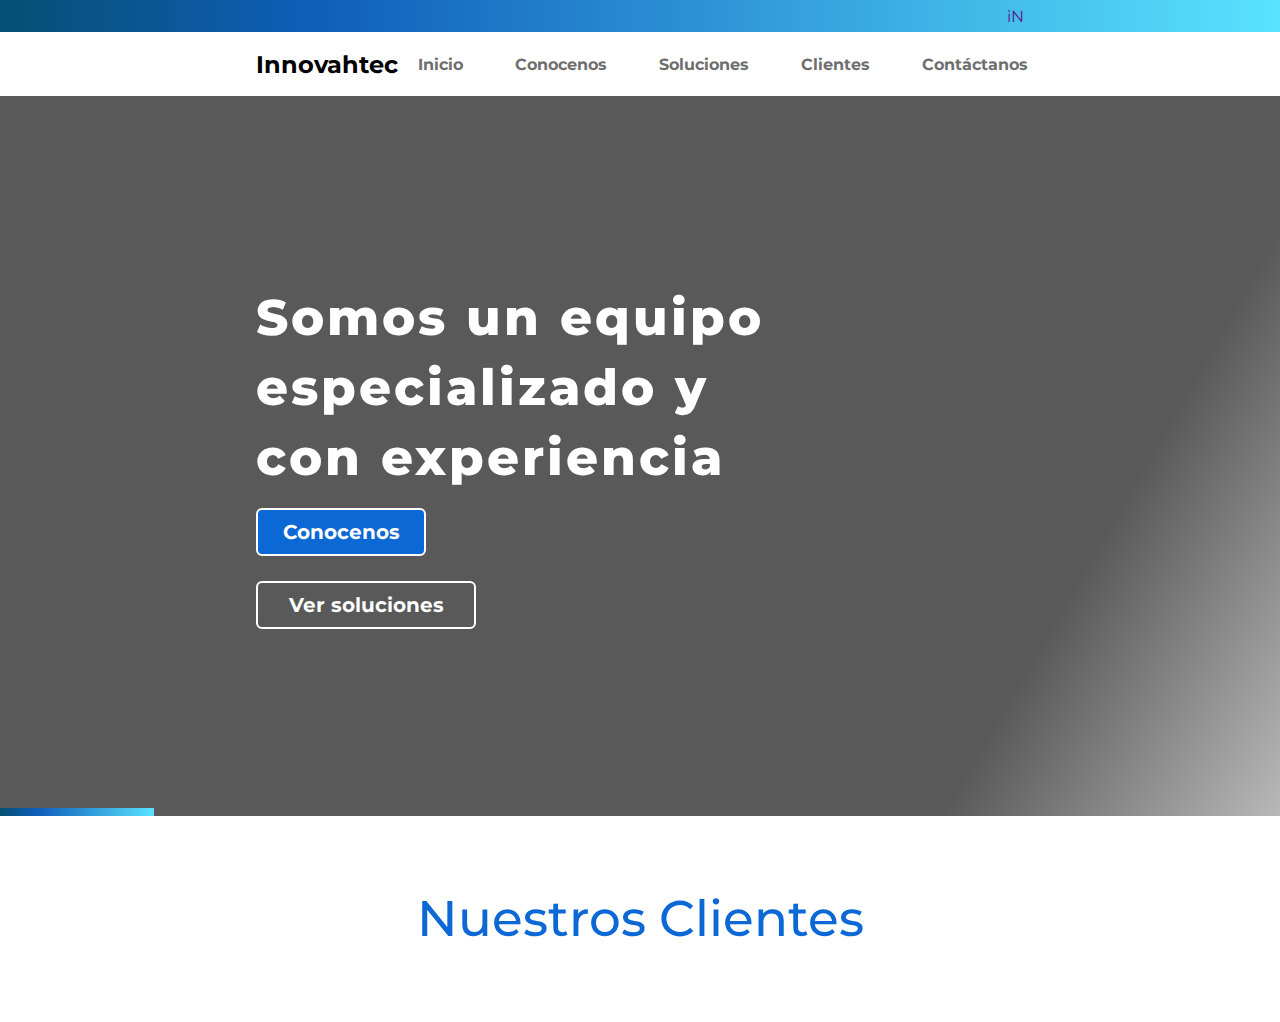
==== index.html @ 02ac738b "primer commit" ====
<!doctype html>
<html lang="es">
<head>
    <meta charset="UTF-8">
    <meta name="viewport"
          content="width=device-width, user-scalable=no, initial-scale=1.0, maximum-scale=1.0, minimum-scale=1.0">
    <meta http-equiv="X-UA-Compatible" content="ie=edge">
    <link rel="stylesheet" href="css/style.css">
    <link rel="stylesheet" href="https://maxst.icons8.com/vue-static/landings/line-awesome/line-awesome/1.3.0/css/line-awesome.min.css">
    <script src="https://ajax.googleapis.com/ajax/libs/jquery/3.7.1/jquery.min.js"></script>
    <script src="js/script.js"></script>

    <title>Innovahtec Solutions</title>
</head>
<body>
    <div class="info-top flex-center">
        <div class="container flex-center" style="justify-content: flex-end; !important;">
            <a href="">iN</a>
        </div>
    </div>
    <header class="header flex-center">
        <div class="container flex-center" style="justify-content: space-between; !important;">
            <div>
                <h2>Innovahtec</h2>
            </div>
            <div>
                <ul>
                    <li><a href="">Inicio</a></li>
                    <li><a href="">Conocenos</a></li>
                    <li><a href="">Soluciones</a></li>
                    <li><a href="">Clientes</a></li>
                    <li><a href="">Contáctanos</a></li>
                </ul>
            </div>
        </div>
    </header>
    <main>
        <div class="slider-container">
            <div class="slider-wrapper">
                <div class="slide" style="background-image: linear-gradient(300deg, rgba(0, 0, 0, 0.28) 0%, rgba(0, 0, 0, 0.65) 20%), url('img/xd.jpg');">
                    <div class="container xd" style="display: flex; justify-content: center; flex-direction: column; height: 100%;">
                        <i class="las la-8x la-users" style="color: white"></i>
                        <h3 style="font-size: 50px; line-height: 70px; font-weight: 800; color: white; letter-spacing: 3px">Somos un equipo</h3>
                        <h3 style="font-size: 50px; line-height: 70px; font-weight: 800; color: white; letter-spacing: 3px">especializado y</h3>
                        <h3 style="font-size: 50px; line-height: 70px; font-weight: 800; color: white; letter-spacing: 3px">con experiencia</h3>
                        <a style="margin: 15px 0 25px 0; width: 170px; color: white; padding: 10px 0; font-size: 20px; font-weight: 700; text-align: center; background: #0c68d5; border: 2px solid white; border-radius: 6px" href="">Conocenos</a>
                        <a style="width: 220px; color: white; padding: 10px 0; font-size: 20px; font-weight: 700; text-align: center; border: 2px solid white; border-radius: 6px" href="">Ver soluciones</a>
                    </div>
                </div>
                <div class="slide" style="background-image: linear-gradient(300deg, rgba(0, 0, 0, 0.28) 0%, rgba(0, 0, 0, 0.65) 20%), url('img/xd2.jpg');">
                    <div class="container xd" style="display: flex; justify-content: center; flex-direction: column; height: 100%;">
                        <i class="las la-6x la-tools" style="color: white"></i>
                        <h3 style="font-size: 50px; line-height: 70px; font-weight: 800; color: white; letter-spacing: 3px">Soluciones que</h3>
                        <h3 style="font-size: 50px; line-height: 70px; font-weight: 800; color: white; letter-spacing: 3px">generan valor</h3>
                        <h3 style="font-size: 50px; line-height: 70px; font-weight: 800; color: white; letter-spacing: 3px">agregado</h3>
                        <a style="margin: 15px 0 25px 0; width: 170px; color: white; padding: 10px 0; font-size: 20px; font-weight: 700; text-align: center; background: #0c68d5; border: 2px solid white; border-radius: 6px" href="">Conocenos</a>
                        <a style="width: 220px; color: white; padding: 10px 0; font-size: 20px; font-weight: 700; text-align: center; border: 2px solid white; border-radius: 6px" href="">Ver soluciones</a>
                    </div>
                </div>
                <div class="slide" style="background-image: linear-gradient(300deg, rgba(0, 0, 0, 0.28) 0%, rgba(0, 0, 0, 0.65) 20%), url('img/xd3.jpg');">
                    <div class="container xd" style="display: flex; justify-content: center; flex-direction: column; height: 100%;">
                        <i class="las la-6x la-microchip" style="color: white"></i>
                        <h3 style="font-size: 50px; line-height: 70px; font-weight: 800; color: white; letter-spacing: 3px">Cultivamos</h3>
                        <h3 style="font-size: 50px; line-height: 70px; font-weight: 800; color: white; letter-spacing: 3px">tecnologia</h3>
                        <a style="margin: 15px 0 25px 0; width: 170px; color: white; padding: 10px 0; font-size: 20px; font-weight: 700; text-align: center; background: #0c68d5; border: 2px solid white; border-radius: 6px" href="">Conocenos</a>
                        <a style="width: 220px; color: white; padding: 10px 0; font-size: 20px; font-weight: 700; text-align: center; border: 2px solid white; border-radius: 6px" href="">Ver soluciones</a>
                    </div>
                </div>
            </div>
            <div class="progress-bar"></div>
            <i class="las la-2x la-angle-double-left prev button" style="color: grey"></i>
            <i class="las la-2x la-angle-double-right next button" style="color: grey"></i>
        </div>
        <div class="clientes-container flex-center">
            <div class="container flex-center">
                <h2 style="padding: 30px 0; font-size: 50px; line-height: 50px; text-transform: none; color: #0c68d5; font-weight: 500">Nuestros Clientes</h2>
            </div>
        </div>
    </main>
</body>
</html>
---- css/style.css ----
@import url('https://fonts.googleapis.com/css2?family=Montserrat:ital,wght@0,100;0,200;0,300;0,400;0,500;0,600;0,700;0,800;0,900;1,100;1,200;1,300;1,400;1,500;1,600;1,700;1,800;1,900&display=swap');

* {
    margin: 0;
    padding: 0;
    box-sizing: border-box;
    font-family: "montserrat", sans-serif;
    text-decoration: none;
}

html {
    scroll-behavior: smooth;
}

.flex-center {
    display: flex;
    justify-content: center;
    align-items: center;
}

.container {
    width: 60%;
}

.info-top {
    height: 2em;
    background: rgb(4,79,115);
    background: linear-gradient(90deg, rgba(4,79,115,1) 0%, rgba(16,94,186,1) 25%, rgba(89,227,255,1) 100%);
    color: #FFFFFF;
}

.header {
    background-color: white;
    height: 4em;
}

.header ul {
    display: flex;
    gap: 12px;
}

.header ul li {
    list-style: none;
}

.header ul li a {
    color: #6e6e6e;
    font-size: 16px;
    font-weight: 700;
    padding: 7px 20px;
    border-radius: 5px;
}

.header ul li a:hover {
    background-color: #0c68d5;
    color: white;
}


.clientes-container {
    padding: 48px 0;
}




.slider-container {
    position: relative;
    width: 100vw;
    height: 80vh;
    max-height: 80vh;
    margin: auto;
    overflow: hidden;
}

.slider-wrapper {
    width: auto;
    height: 100%;
    display: flex;
    transition: transform 0.5s ease-in-out;
}

.slide {
    flex: 0 0 100%;
    box-sizing: border-box;
    /*padding: 20px;*/
    /*text-align: center;*/

    position: relative;
    /*background-color: #ddd;*/

    display: flex;
    flex-direction: column;
    align-items: center;
    background-size: cover;
    background-repeat: no-repeat;

}

.slide img {
    width: 100%;
    height: auto;
    object-fit: cover;
    object-position: center;
    filter: brightness(50%) saturate(70%);
}

.button {
    position: absolute;
    top: 50%;
    transform: translateY(-50%);
    /*border: none;*/
    /*background-color: #3498db;*/
    /*color: #fff;*/
    /*padding: 10px 20px;*/
    cursor: pointer;
}

.prev {
    left: 10px;
}

.next {
    right: 10px;
}

.progress-bar {
    height: 8px;
    background: linear-gradient(90deg, rgba(4,79,115,1) 0%, rgba(16,94,186,1) 25%, rgba(89,227,255,1) 100%);
    width: 0;
    position: absolute;
    bottom: 0;
    left: 0;
    transition: width 0.1s linear;
}

.xd {
    opacity: 0;
    transform: translateY(50px);
    transition: opacity 0.5s ease-in-out, transform 0.5s ease-in-out;
}

.xd.show {
    opacity: 1;
    transform: translateY(0);
}
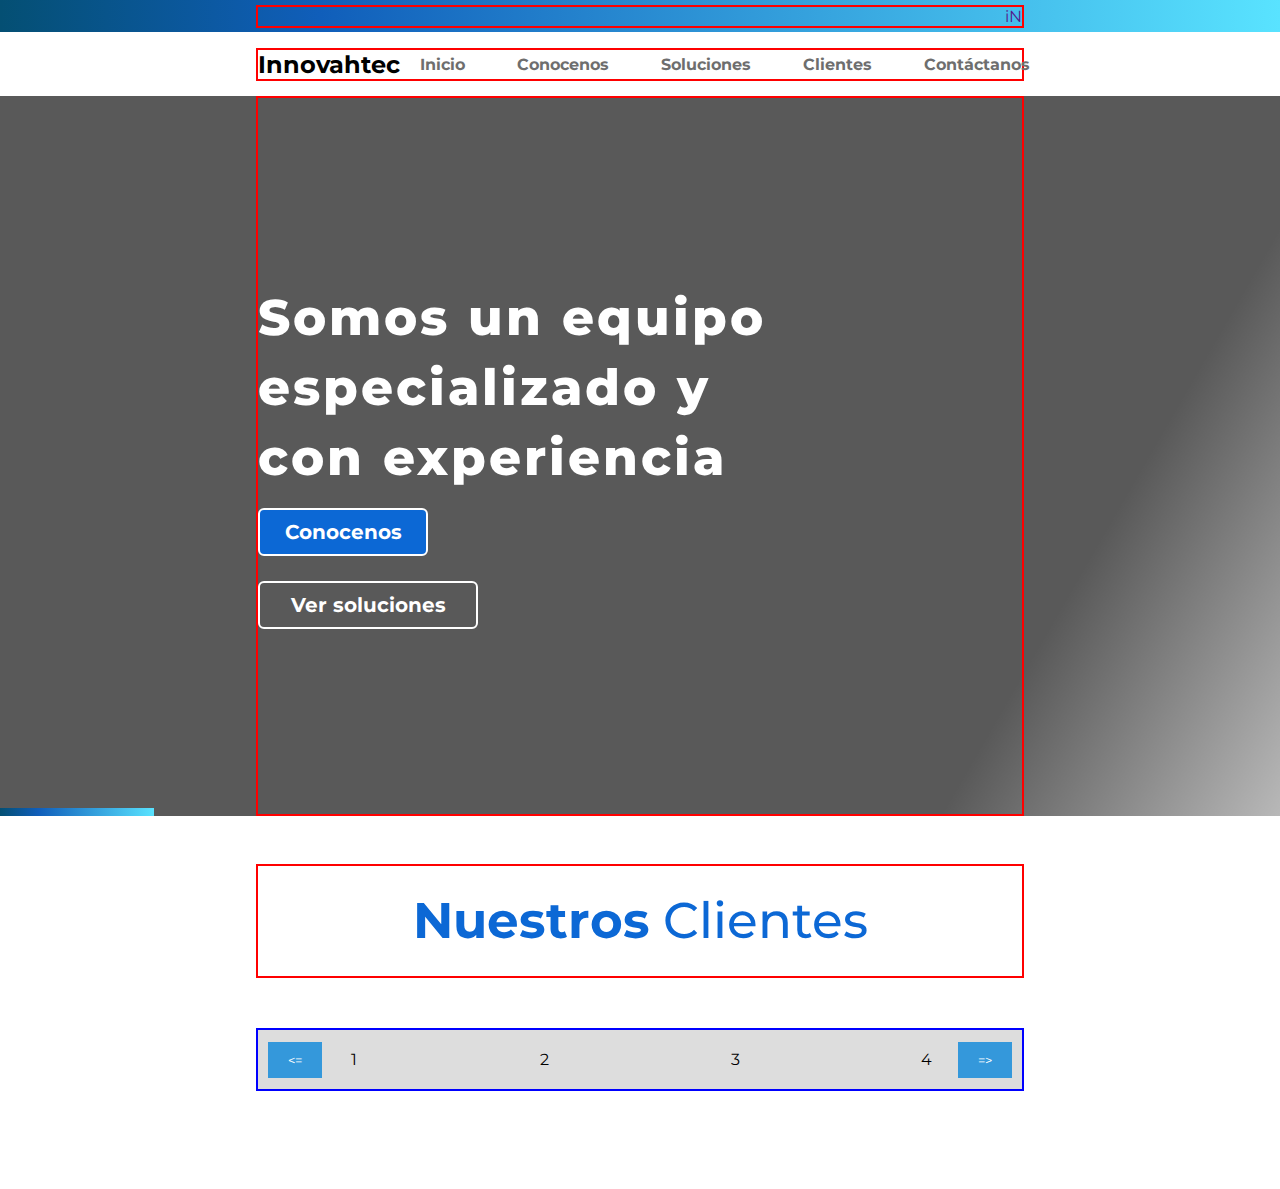
==== commit f90b7794: "cambios en ofi" ====
--- a/index.html
+++ b/index.html
@@ -8,7 +8,8 @@
     <link rel="stylesheet" href="css/style.css">
     <link rel="stylesheet" href="https://maxst.icons8.com/vue-static/landings/line-awesome/line-awesome/1.3.0/css/line-awesome.min.css">
     <script src="https://ajax.googleapis.com/ajax/libs/jquery/3.7.1/jquery.min.js"></script>
-    <script src="js/script.js"></script>
+    <script src="js/main_slider.js"></script>
+    <script src="js/clientes_slider.js"></script>
 
     <title>Innovahtec Solutions</title>
 </head>
@@ -73,8 +74,22 @@
         </div>
         <div class="clientes-container flex-center">
             <div class="container flex-center">
-                <h2 style="padding: 30px 0; font-size: 50px; line-height: 50px; text-transform: none; color: #0c68d5; font-weight: 500">Nuestros Clientes</h2>
+                <h2 style="padding: 30px 0; font-size: 50px; line-height: 50px; text-transform: none; color: #0c68d5; font-weight: 500"><span style="font-weight: 700">Nuestros</span> Clientes</h2>
             </div>
+            <div class="container clientes-slider-container" style="border: 2px solid blue; width: 60%">
+                <div class="clientes-slider-wrapper">
+                    <div class="clientes-slide">1</div>
+                    <div class="clientes-slide">2</div>
+                    <div class="clientes-slide">3</div>
+                    <div class="clientes-slide">4</div>
+                    <div class="clientes-slide">5</div>
+                    <div class="clientes-slide">6</div>
+                    <div class="clientes-slide">7</div>
+                </div>
+                <button class="clientes-prev"><=</button>
+                <button class="clientes-next">=></button>
+            </div>
+
         </div>
     </main>
 </body>
--- a/css/style.css
+++ b/css/style.css
@@ -20,6 +20,7 @@
 
 .container {
     width: 60%;
+    border: 2px solid red;
 }
 
 .info-top {
@@ -59,6 +60,8 @@
 
 .clientes-container {
     padding: 48px 0;
+    display: flex;
+    flex-direction: column;
 }
 
 
@@ -66,7 +69,7 @@
 
 .slider-container {
     position: relative;
-    width: 100vw;
+    width: 100%;
     height: 80vh;
     max-height: 80vh;
     margin: auto;
@@ -74,7 +77,6 @@
 }
 
 .slider-wrapper {
-    width: auto;
     height: 100%;
     display: flex;
     transition: transform 0.5s ease-in-out;
@@ -143,4 +145,46 @@
 .xd.show {
     opacity: 1;
     transform: translateY(0);
-}+}
+
+
+
+
+
+.clientes-slider-container {
+    position: relative;
+    width: 80%;
+    margin: 50px auto;
+    overflow: hidden;
+}
+
+.clientes-slider-wrapper {
+    display: flex;
+    transition: transform 0.5s ease-in-out;
+}
+
+.clientes-slide {
+    flex: 0 0 25%; /* 25% de ancho para mostrar 4 slides al mismo tiempo */
+    box-sizing: border-box;
+    padding: 20px;
+    text-align: center;
+    background-color: #ddd;
+}
+
+button {
+    border: none;
+    background-color: #3498db;
+    color: #fff;
+    padding: 10px 20px;
+    cursor: pointer;
+    position: absolute;
+    top: 50%;
+    transform: translateY(-50%);
+}
+.clientes-prev {
+    left: 10px;
+}
+
+.clientes-next {
+    right: 10px;
+}
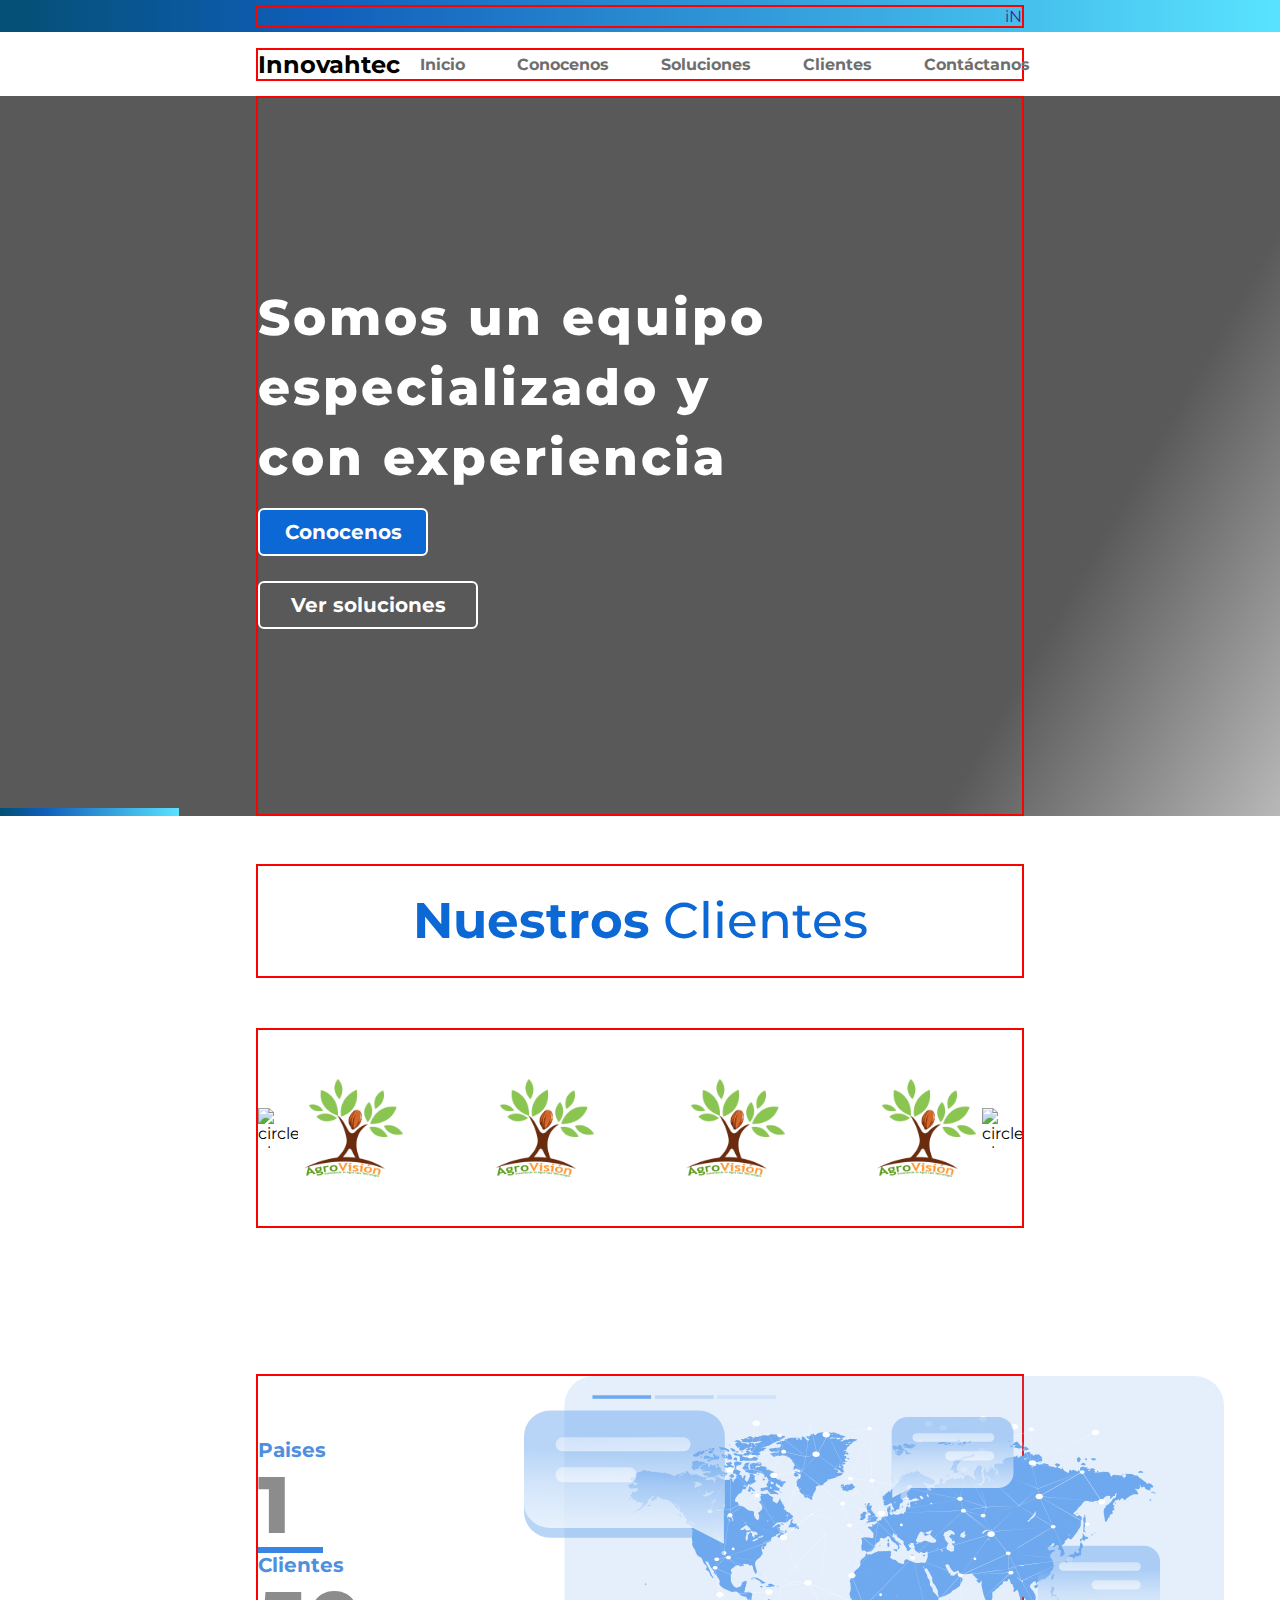
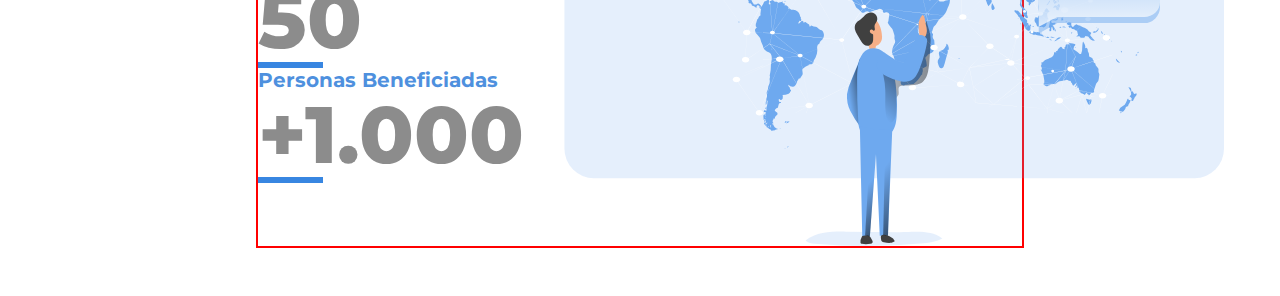
==== commit 42af5024: "se agrego el record container" ====
--- a/index.html
+++ b/index.html
@@ -10,6 +10,7 @@
     <script src="https://ajax.googleapis.com/ajax/libs/jquery/3.7.1/jquery.min.js"></script>
     <script src="js/main_slider.js"></script>
     <script src="js/clientes_slider.js"></script>
+    <script src="js/records_data.js"></script>
 
     <title>Innovahtec Solutions</title>
 </head>
@@ -76,20 +77,49 @@
             <div class="container flex-center">
                 <h2 style="padding: 30px 0; font-size: 50px; line-height: 50px; text-transform: none; color: #0c68d5; font-weight: 500"><span style="font-weight: 700">Nuestros</span> Clientes</h2>
             </div>
-            <div class="container clientes-slider-container" style="border: 2px solid blue; width: 60%">
+            <div class="container clientes-slider-container" style="width: 60%">
                 <div class="clientes-slider-wrapper">
-                    <div class="clientes-slide">1</div>
-                    <div class="clientes-slide">2</div>
-                    <div class="clientes-slide">3</div>
-                    <div class="clientes-slide">4</div>
-                    <div class="clientes-slide">5</div>
-                    <div class="clientes-slide">6</div>
-                    <div class="clientes-slide">7</div>
+                    <div class="clientes-slide">
+                        <img src="img/cliente_agrovision.png" alt="">
+                    </div>
+                    <div class="clientes-slide">
+                        <img src="img/cliente_agrovision.png" alt="">
+                    </div>
+                    <div class="clientes-slide">
+                        <img src="img/cliente_agrovision.png" alt="">
+                    </div>
+                    <div class="clientes-slide">
+                        <img src="img/cliente_agrovision.png" alt="">
+                    </div>
+                    <div class="clientes-slide">
+                        <img src="img/cliente_agrovision.png" alt="">
+                    </div>
+                    <div class="clientes-slide">
+                        <img src="img/cliente_agrovision.png" alt="">
+                    </div>
+                    <div class="clientes-slide">
+                        <img src="img/cliente_agrovision.png" alt="">
+                    </div>
                 </div>
-                <button class="clientes-prev"><=</button>
-                <button class="clientes-next">=></button>
+                <img class="clientes-prev btn-clientes" width="40" height="40" src="https://img.icons8.com/ios-glyphs/90/43AABE/circled-chevron-left.png" alt="circled-chevron-right"/>
+                <img class="clientes-next btn-clientes" width="40" height="40" src="https://img.icons8.com/ios-glyphs/90/43AABE/circled-chevron-right.png" alt="circled-chevron-right"/>
             </div>
-
+        </div>
+        <div class="records-container flex-center">
+            <div class="records-wrapper container flex-center">
+                <div class="records-data">
+                    <p class="data-title">Paises</p>
+                    <p id="contadorPaises" class="data-number">1</p>
+                    <div class="data-separator"></div>
+                    <p class="data-title">Clientes</p>
+                    <p id="contadorClientes" class="data-number">50</p>
+                    <div class="data-separator"></div>
+                    <p class="data-title">Personas Beneficiadas</p>
+                    <p class="data-number">+<span id="contadorPersonasBeneficiadas">1</span>.000</p>
+                    <div class="data-separator"></div>
+                </div>
+                <img class="records-graphic" src="img/world.svg" alt="">
+            </div>
         </div>
     </main>
 </body>
--- a/css/style.css
+++ b/css/style.css
@@ -128,7 +128,7 @@
 
 .progress-bar {
     height: 8px;
-    background: linear-gradient(90deg, rgba(4,79,115,1) 0%, rgba(16,94,186,1) 25%, rgba(89,227,255,1) 100%);
+    background: linear-gradient(90deg, rgba(4,79,115,1) 0%, rgba(16,94,186,1) 25%, rgb(89, 227, 255) 100%);
     width: 0;
     position: absolute;
     bottom: 0;
@@ -154,6 +154,7 @@
 .clientes-slider-container {
     position: relative;
     width: 80%;
+    height: 200px;
     margin: 50px auto;
     overflow: hidden;
 }
@@ -161,6 +162,7 @@
 .clientes-slider-wrapper {
     display: flex;
     transition: transform 0.5s ease-in-out;
+    height: 100%;
 }
 
 .clientes-slide {
@@ -168,23 +170,84 @@
     box-sizing: border-box;
     padding: 20px;
     text-align: center;
-    background-color: #ddd;
-}
-
-button {
+
+    height: 100%;
+    display: flex;
+    justify-content: center;
+    align-items: center;
+
+    background-size: 120px;
+    background-repeat: no-repeat;
+
+}
+
+.clientes-slide img {
+    width: 65%;
+}
+
+.btn-clientes {
     border: none;
-    background-color: #3498db;
-    color: #fff;
-    padding: 10px 20px;
     cursor: pointer;
     position: absolute;
     top: 50%;
     transform: translateY(-50%);
 }
 .clientes-prev {
-    left: 10px;
+    left: 0;
 }
 
 .clientes-next {
-    right: 10px;
-}
+    right: 0;
+}
+
+
+
+.records-container {
+    padding: 48px 0;
+    display: flex;
+}
+
+.records-wrapper {
+    display: flex;
+    justify-content: space-between;
+    align-items: center;
+}
+
+.records-container img {
+    width: 700px;
+}
+
+
+.records-data .data-title {
+    font-size: 20px;
+    font-weight: 700;
+    color: #4e90de;
+}
+
+.records-data .data-number {
+    font-size: 80px;
+    font-weight: 800;
+    color: #8c8c8c;
+    line-height: 85px;
+}
+
+.records-data .data-separator {
+    padding: 3px 0;
+    width: 65px;
+    background-color: #3886e1;
+}
+
+
+
+
+
+
+
+
+
+
+
+
+
+
+
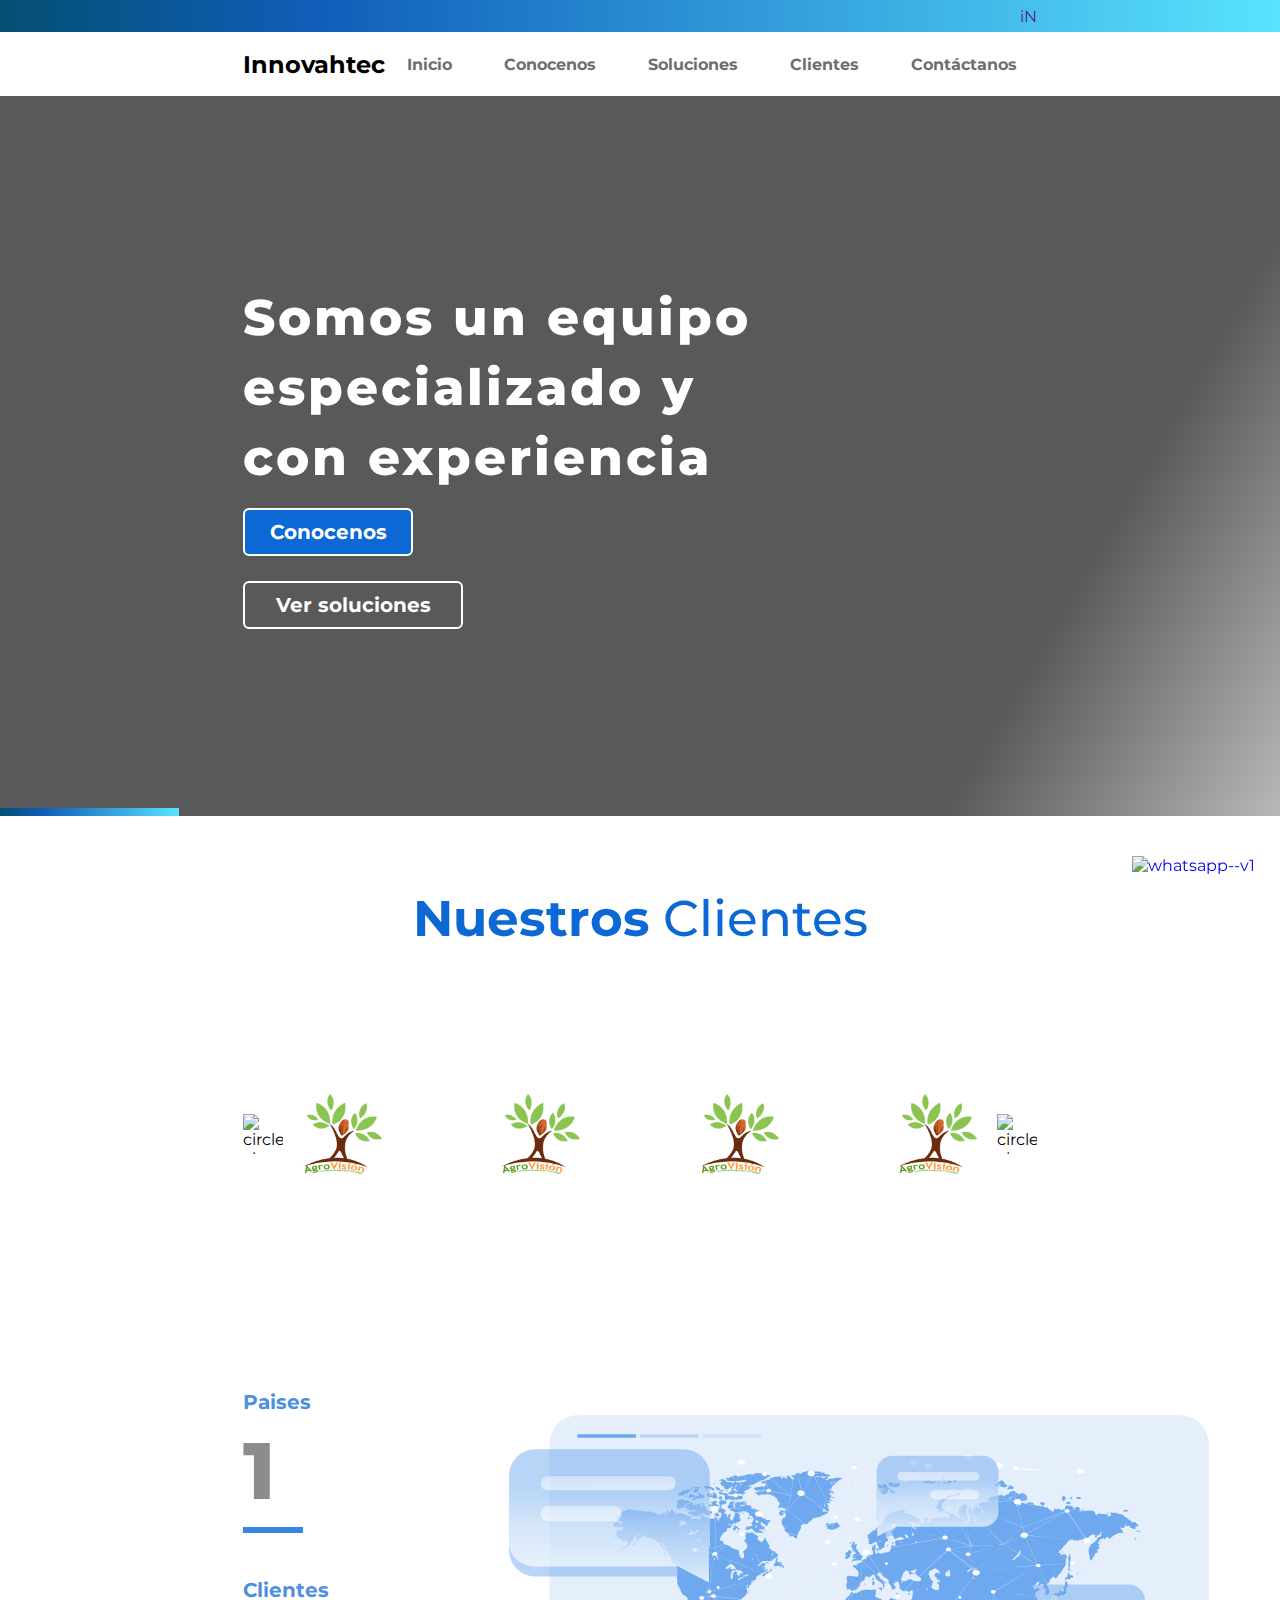
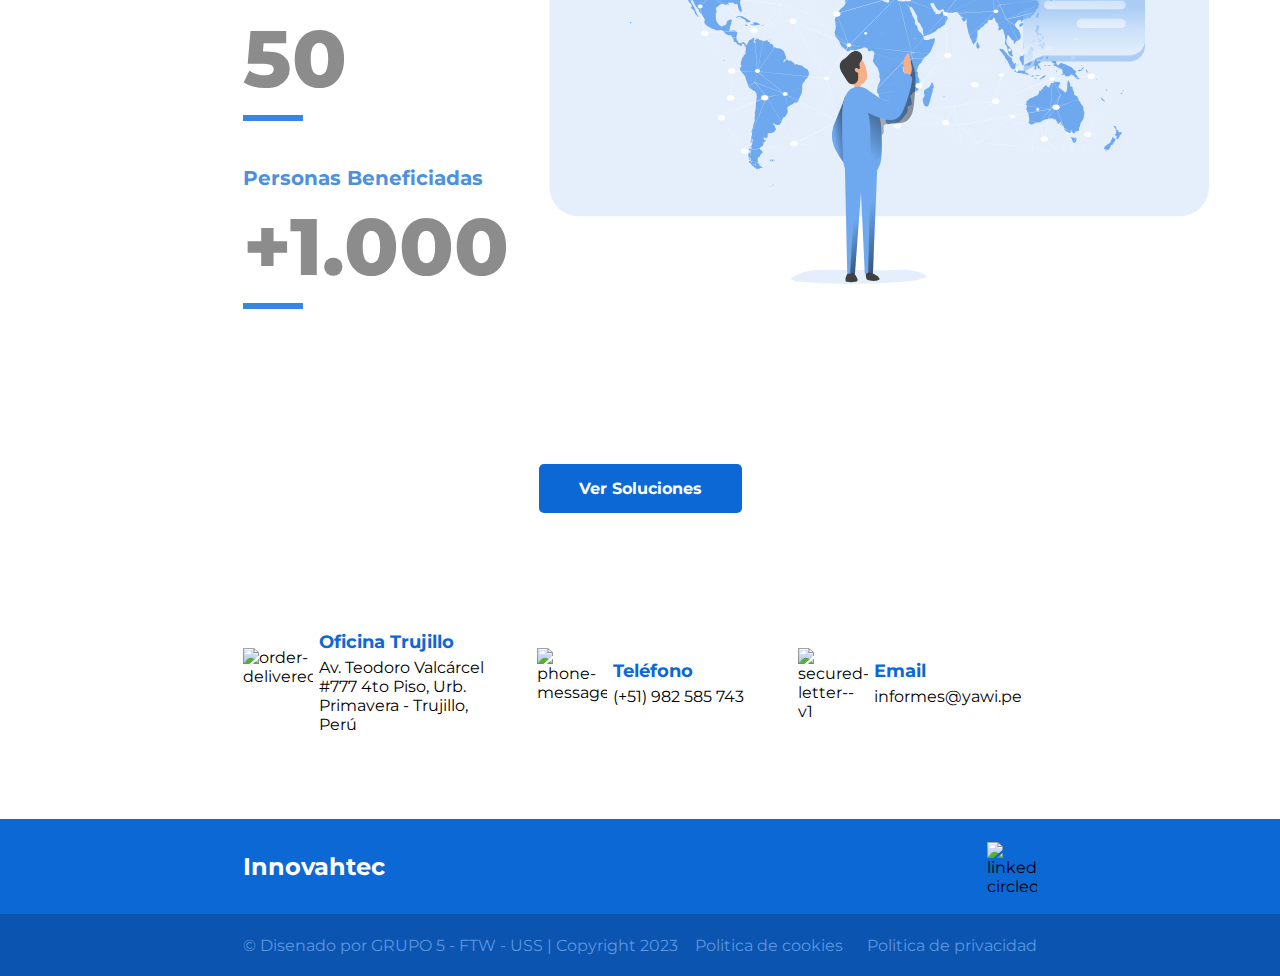
==== commit 14eb7ecc: "pagina inicio lista" ====
--- a/index.html
+++ b/index.html
@@ -77,7 +77,7 @@
             <div class="container flex-center">
                 <h2 style="padding: 30px 0; font-size: 50px; line-height: 50px; text-transform: none; color: #0c68d5; font-weight: 500"><span style="font-weight: 700">Nuestros</span> Clientes</h2>
             </div>
-            <div class="container clientes-slider-container" style="width: 60%">
+            <div class="container clientes-slider-container" style="width: 62%">
                 <div class="clientes-slider-wrapper">
                     <div class="clientes-slide">
                         <img src="img/cliente_agrovision.png" alt="">
@@ -105,22 +105,76 @@
                 <img class="clientes-next btn-clientes" width="40" height="40" src="https://img.icons8.com/ios-glyphs/90/43AABE/circled-chevron-right.png" alt="circled-chevron-right"/>
             </div>
         </div>
-        <div class="records-container flex-center">
+        <div class="records-container flex-center" style="flex-direction: column; gap: 170px">
             <div class="records-wrapper container flex-center">
-                <div class="records-data">
-                    <p class="data-title">Paises</p>
-                    <p id="contadorPaises" class="data-number">1</p>
-                    <div class="data-separator"></div>
-                    <p class="data-title">Clientes</p>
-                    <p id="contadorClientes" class="data-number">50</p>
-                    <div class="data-separator"></div>
-                    <p class="data-title">Personas Beneficiadas</p>
-                    <p class="data-number">+<span id="contadorPersonasBeneficiadas">1</span>.000</p>
-                    <div class="data-separator"></div>
+                <div class="records-data" style>
+                    <div style="display: flex; flex-direction: column; justify-content: center; align-items: flex-start; gap: 14px;">
+                        <p class="data-title">Paises</p>
+                        <p id="contadorPaises" class="data-number">1</p>
+                        <div class="data-separator"></div>
+                    </div>
+                    <div style="display: flex; flex-direction: column; justify-content: center; align-items: flex-start; gap: 14px;">
+                        <p class="data-title">Clientes</p>
+                        <p id="contadorClientes" class="data-number">50</p>
+                        <div class="data-separator"></div>
+                    </div>
+                    <div style="display: flex; flex-direction: column; justify-content: center; align-items: flex-start; gap: 14px;">
+                        <p class="data-title">Personas Beneficiadas</p>
+                        <p class="data-number">+<span id="contadorPersonasBeneficiadas">1</span>.000</p>
+                        <div class="data-separator"></div>
+                    </div>
                 </div>
                 <img class="records-graphic" src="img/world.svg" alt="">
             </div>
+            <div>
+                <a style="background-color: #0c68d5; color: white; font-size: 16px; font-weight: 700; padding: 15px 40px; border-radius: 5px" href="">Ver Soluciones</a>
+            </div>
         </div>
+        <div class="contacto-container flex-center" style="padding: 85px 0">
+            <div class="container" style="display: flex; justify-content: space-between">
+                <article style="display: flex; justify-content: center; align-items: center; width: 32%; gap: 6px">
+                    <img width="70" height="70" src="https://img.icons8.com/ios-glyphs/90/0c68d5/order-delivered.png" alt="order-delivered"/>
+                    <div style="display: flex; flex-direction: column; gap: 5px">
+                        <p style="color: #0c68d5; font-size: 18px; font-weight: 700">Oficina Trujillo</p>
+                        <p style="font-size: 16px">Av. Teodoro Valcárcel #777 4to Piso, Urb. Primavera - Trujillo, Perú</p>
+                    </div>
+                </article>
+                <article style="display: flex; justify-content: center; align-items: center; width: 32%; gap: 6px">
+                    <img width="70" height="70" src="https://img.icons8.com/ios-glyphs/70/0c68d5/phone-message.png" alt="phone-message"/>
+                    <div style="display: flex; flex-direction: column; gap: 5px">
+                        <p style="color: #0c68d5; font-size: 18px; font-weight: 700">Teléfono</p>
+                        <p style="font-size: 16px">(+51) 982 585 743</p>
+                    </div>
+                </article>
+                <article style="display: flex; justify-content: center; align-items: center; width: 32%; gap: 6px">
+                    <img width="70" height="70" src="https://img.icons8.com/ios-glyphs/70/0c68d5/secured-letter--v1.png" alt="secured-letter--v1"/>
+                    <div style="display: flex; flex-direction: column; gap: 5px">
+                        <p style="color: #0c68d5; font-size: 18px; font-weight: 700">Email</p>
+                        <p style="font-size: 16px">informes@yawi.pe</p>
+                    </div>
+                </article>
+            </div>
+        </div>
+        <a style="position: fixed; z-index: 9999; bottom: 25px; right: 25px" href="#">
+            <img width="70" height="70" src="https://img.icons8.com/color/96/whatsapp--v1.png" alt="whatsapp--v1"/>
+        </a>
     </main>
+    <footer style="display: flex; flex-direction: column; justify-content: center; align-items: center; width: 100%">
+        <div class="flex-center" style="background-color: #0c68d5; width: 100%; height: 95px">
+            <div class="container" style="display: flex; justify-content: space-between; align-items: center">
+                <p style="color: white; font-size: 24px; font-weight: 700">Innovahtec</p>
+                <img width="50" height="50" src="https://img.icons8.com/ios-glyphs/50/FFFFFF/linkedin-circled--v1.png" alt="linkedin-circled--v1"/>
+            </div>
+        </div>
+        <div class="flex-center" style="background-color: #0b54af; width: 100%; height: 62px">
+            <div class="container" style="display: flex; justify-content: space-between; align-items: center">
+                <p style="color: #5b97e1; font-size: 16px">© Disenado por GRUPO 5 - FTW - USS | Copyright 2023</p>
+                <div>
+                    <a style="color: #5B97E1; font-size: 16px; padding-right: 20px" href="">Politica de cookies</a>
+                    <a style="color: #5B97E1; font-size: 16px" href="">Politica de privacidad</a>
+                </div>
+            </div>
+        </div>
+    </footer>
 </body>
 </html>--- a/css/style.css
+++ b/css/style.css
@@ -19,8 +19,8 @@
 }
 
 .container {
-    width: 60%;
-    border: 2px solid red;
+    width: 62%;
+    /*border: 2px solid red;*/
 }
 
 .info-top {
@@ -154,7 +154,7 @@
 .clientes-slider-container {
     position: relative;
     width: 80%;
-    height: 200px;
+    height: 220px;
     margin: 50px auto;
     overflow: hidden;
 }
@@ -182,7 +182,7 @@
 }
 
 .clientes-slide img {
-    width: 65%;
+    width: 50%;
 }
 
 .btn-clientes {
@@ -217,6 +217,14 @@
     width: 700px;
 }
 
+.records-data {
+    display: flex;
+    flex-direction: column;
+    justify-content: center;
+    align-items: flex-start;
+    gap: 45px;
+}
+
 
 .records-data .data-title {
     font-size: 20px;
@@ -233,7 +241,7 @@
 
 .records-data .data-separator {
     padding: 3px 0;
-    width: 65px;
+    width: 60px;
     background-color: #3886e1;
 }
 
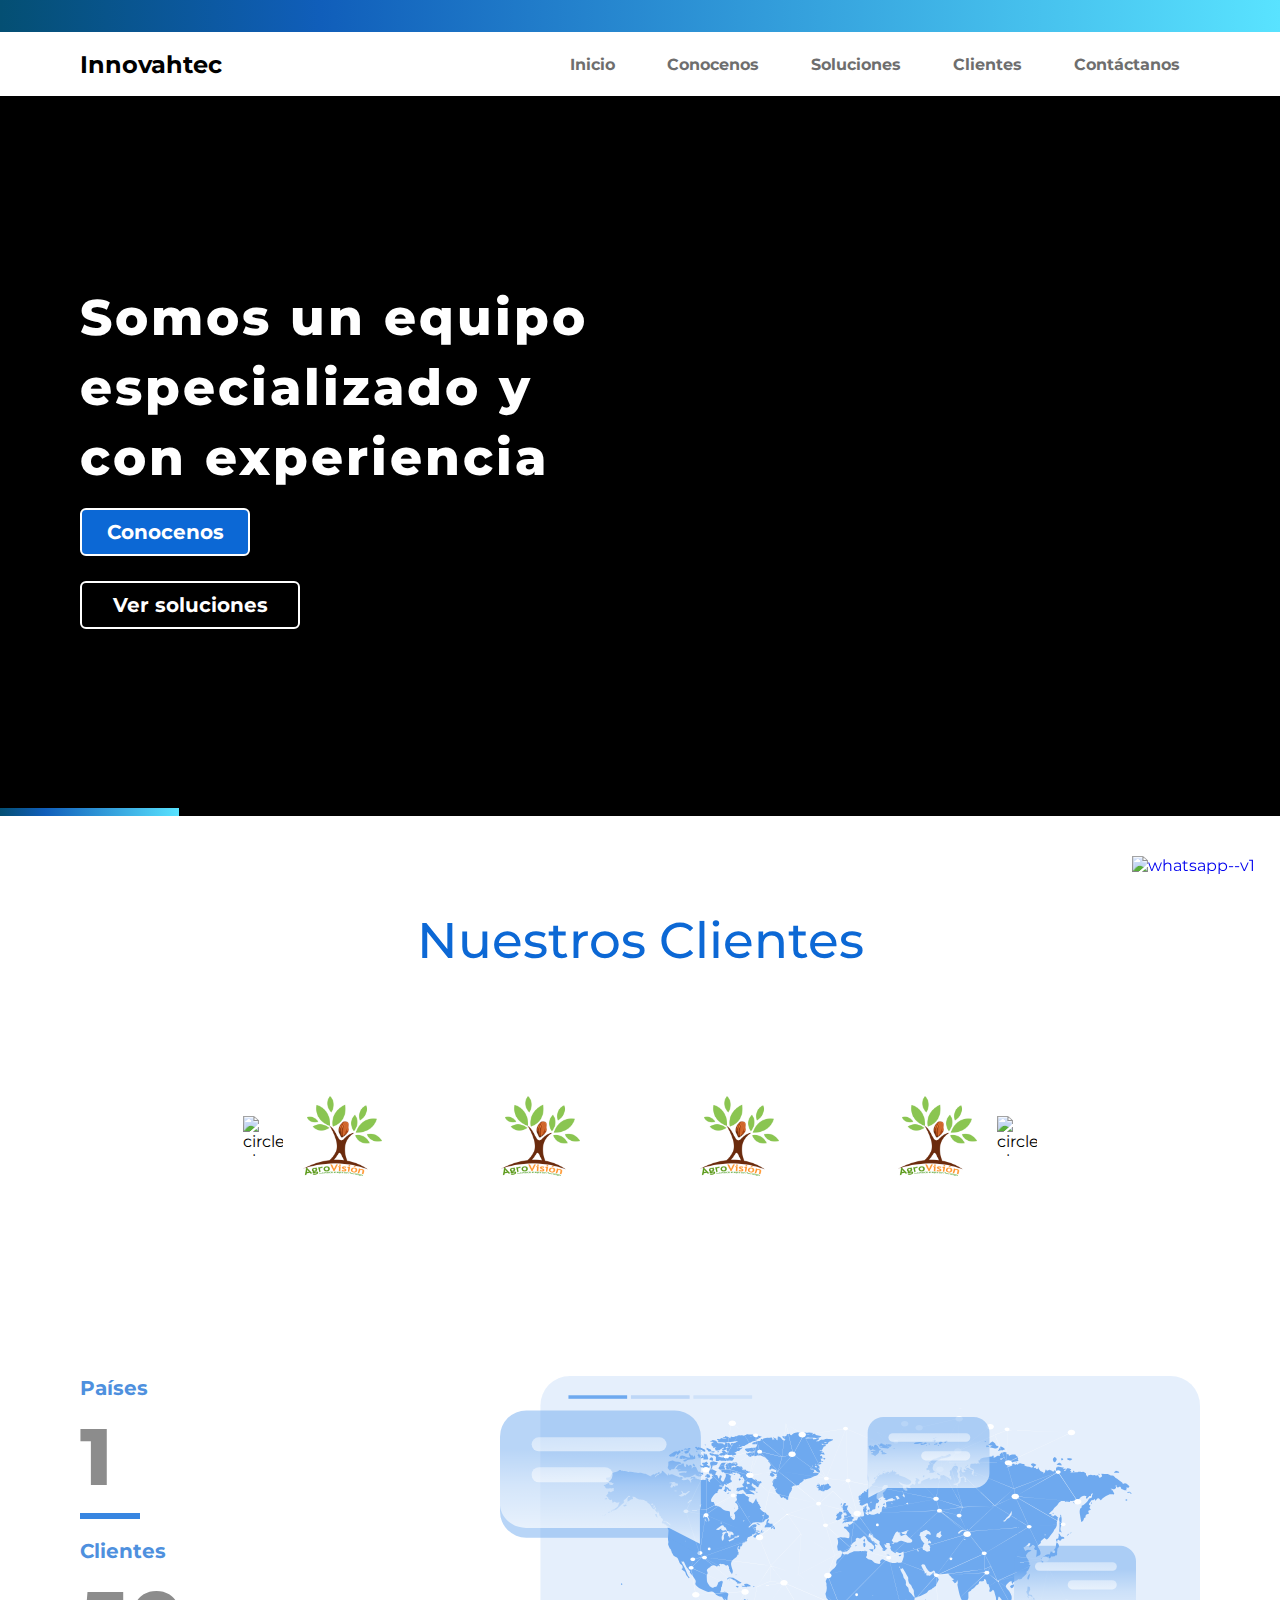
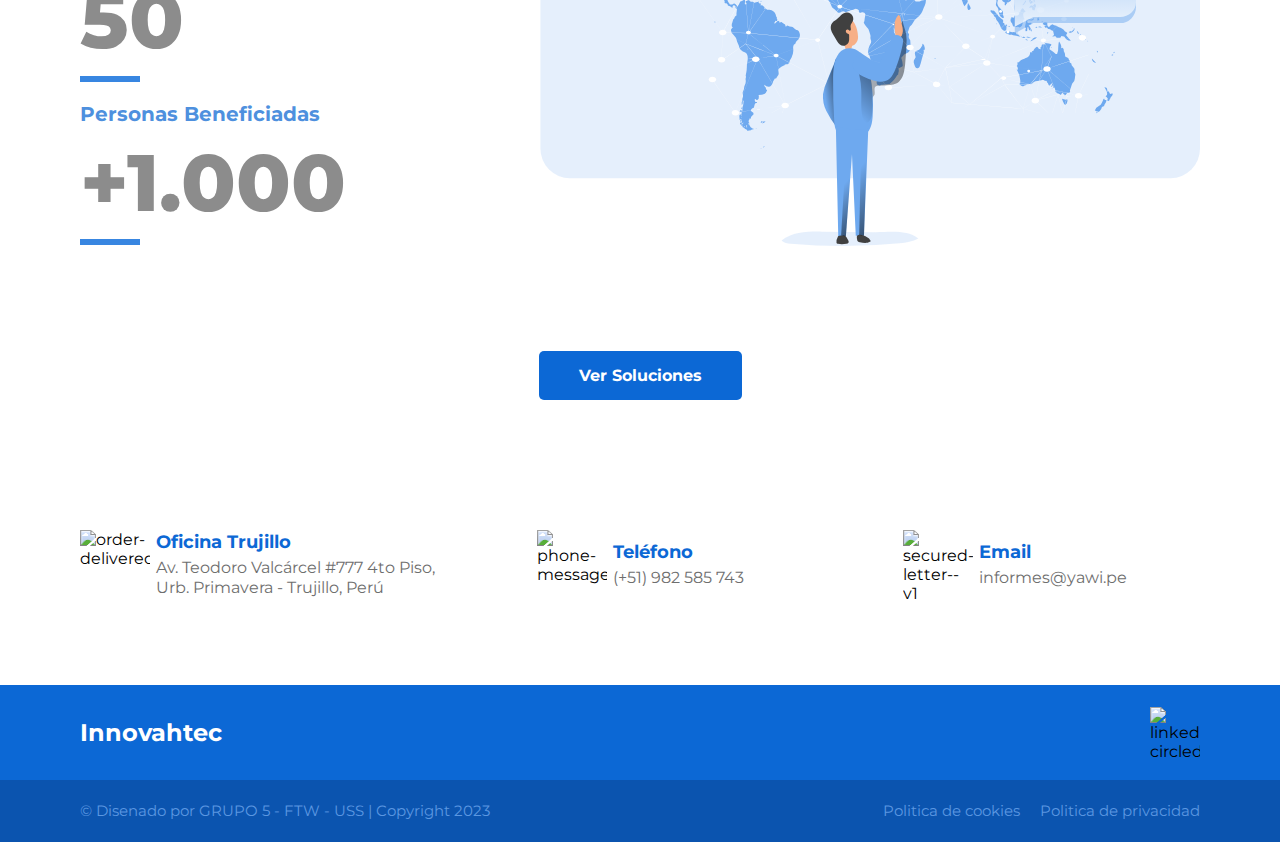
==== commit 23541d25: "avances de responsive en mi casa" ====
--- a/index.html
+++ b/index.html
@@ -5,79 +5,115 @@
     <meta name="viewport"
           content="width=device-width, user-scalable=no, initial-scale=1.0, maximum-scale=1.0, minimum-scale=1.0">
     <meta http-equiv="X-UA-Compatible" content="ie=edge">
-    <link rel="stylesheet" href="css/style.css">
+    <link rel="stylesheet" href="css/style-new.css">
     <link rel="stylesheet" href="https://maxst.icons8.com/vue-static/landings/line-awesome/line-awesome/1.3.0/css/line-awesome.min.css">
     <script src="https://ajax.googleapis.com/ajax/libs/jquery/3.7.1/jquery.min.js"></script>
     <script src="js/main_slider.js"></script>
     <script src="js/clientes_slider.js"></script>
     <script src="js/records_data.js"></script>
+    <script src="js/header_fixed.js"></script>
+    <script src="js/hamburger_menu.js"></script>
 
     <title>Innovahtec Solutions</title>
 </head>
 <body>
-    <div class="info-top flex-center">
-        <div class="container flex-center" style="justify-content: flex-end; !important;">
-            <a href="">iN</a>
+    <div class="info-top flex flex-center">
+        <div class="container flex flex-end">
+            <a href=""><i class="lab la-linkedin-in" style="color: white; font-size: 25px"></i></a>
         </div>
     </div>
-    <header class="header flex-center">
-        <div class="container flex-center" style="justify-content: space-between; !important;">
+    <header class="flex flex-center">
+        <div class="nav container flex flex-space-between">
             <div>
                 <h2>Innovahtec</h2>
             </div>
-            <div>
-                <ul>
-                    <li><a href="">Inicio</a></li>
-                    <li><a href="">Conocenos</a></li>
-                    <li><a href="">Soluciones</a></li>
-                    <li><a href="">Clientes</a></li>
-                    <li><a href="">Contáctanos</a></li>
+            <div class="menu">
+                <ul class="flex flex-center">
+                    <li><a href="index.html">Inicio</a></li>
+                    <li><a href="conocenos.html">Conocenos</a></li>
+                    <li><a href="soluciones.html">Soluciones</a></li>
+                    <li><a href="clientes.html">Clientes</a></li>
+                    <li><a href="contactanos.html">Contáctanos</a></li>
                 </ul>
+            </div>
+            <div class="menu-btn" id="btn-menu">
+                <i class="las la-2x la-bars" style="color: black"></i>
             </div>
         </div>
     </header>
     <main>
         <div class="slider-container">
             <div class="slider-wrapper">
-                <div class="slide" style="background-image: linear-gradient(300deg, rgba(0, 0, 0, 0.28) 0%, rgba(0, 0, 0, 0.65) 20%), url('img/xd.jpg');">
-                    <div class="container xd" style="display: flex; justify-content: center; flex-direction: column; height: 100%;">
+                <div class="slide flex flex-column">
+                    <div class="container aux">
                         <i class="las la-8x la-users" style="color: white"></i>
-                        <h3 style="font-size: 50px; line-height: 70px; font-weight: 800; color: white; letter-spacing: 3px">Somos un equipo</h3>
-                        <h3 style="font-size: 50px; line-height: 70px; font-weight: 800; color: white; letter-spacing: 3px">especializado y</h3>
-                        <h3 style="font-size: 50px; line-height: 70px; font-weight: 800; color: white; letter-spacing: 3px">con experiencia</h3>
-                        <a style="margin: 15px 0 25px 0; width: 170px; color: white; padding: 10px 0; font-size: 20px; font-weight: 700; text-align: center; background: #0c68d5; border: 2px solid white; border-radius: 6px" href="">Conocenos</a>
-                        <a style="width: 220px; color: white; padding: 10px 0; font-size: 20px; font-weight: 700; text-align: center; border: 2px solid white; border-radius: 6px" href="">Ver soluciones</a>
-                    </div>
-                </div>
-                <div class="slide" style="background-image: linear-gradient(300deg, rgba(0, 0, 0, 0.28) 0%, rgba(0, 0, 0, 0.65) 20%), url('img/xd2.jpg');">
-                    <div class="container xd" style="display: flex; justify-content: center; flex-direction: column; height: 100%;">
+                        <h3>Somos un equipo</h3>
+                        <h3>especializado y</h3>
+                        <h3>con experiencia</h3>
+                        <a class="btn-index-one" href="">Conocenos</a>
+                        <a class="btn-index-two" href="">Ver soluciones</a>
+                    </div>
+                </div>
+                <div class="slide flex flex-column">
+                    <div class="container aux">
                         <i class="las la-6x la-tools" style="color: white"></i>
-                        <h3 style="font-size: 50px; line-height: 70px; font-weight: 800; color: white; letter-spacing: 3px">Soluciones que</h3>
-                        <h3 style="font-size: 50px; line-height: 70px; font-weight: 800; color: white; letter-spacing: 3px">generan valor</h3>
-                        <h3 style="font-size: 50px; line-height: 70px; font-weight: 800; color: white; letter-spacing: 3px">agregado</h3>
-                        <a style="margin: 15px 0 25px 0; width: 170px; color: white; padding: 10px 0; font-size: 20px; font-weight: 700; text-align: center; background: #0c68d5; border: 2px solid white; border-radius: 6px" href="">Conocenos</a>
-                        <a style="width: 220px; color: white; padding: 10px 0; font-size: 20px; font-weight: 700; text-align: center; border: 2px solid white; border-radius: 6px" href="">Ver soluciones</a>
-                    </div>
-                </div>
-                <div class="slide" style="background-image: linear-gradient(300deg, rgba(0, 0, 0, 0.28) 0%, rgba(0, 0, 0, 0.65) 20%), url('img/xd3.jpg');">
-                    <div class="container xd" style="display: flex; justify-content: center; flex-direction: column; height: 100%;">
+                        <h3>Soluciones que</h3>
+                        <h3>generan valor</h3>
+                        <h3>agregado</h3>
+                        <a class="btn-index-one" href="">Conocenos</a>
+                        <a class="btn-index-two" href="">Ver soluciones</a>
+                    </div>
+                </div>
+                <div class="slide flex flex-column">
+                    <div class="container aux">
                         <i class="las la-6x la-microchip" style="color: white"></i>
-                        <h3 style="font-size: 50px; line-height: 70px; font-weight: 800; color: white; letter-spacing: 3px">Cultivamos</h3>
-                        <h3 style="font-size: 50px; line-height: 70px; font-weight: 800; color: white; letter-spacing: 3px">tecnologia</h3>
-                        <a style="margin: 15px 0 25px 0; width: 170px; color: white; padding: 10px 0; font-size: 20px; font-weight: 700; text-align: center; background: #0c68d5; border: 2px solid white; border-radius: 6px" href="">Conocenos</a>
-                        <a style="width: 220px; color: white; padding: 10px 0; font-size: 20px; font-weight: 700; text-align: center; border: 2px solid white; border-radius: 6px" href="">Ver soluciones</a>
-                    </div>
-                </div>
-            </div>
-            <div class="progress-bar"></div>
-            <i class="las la-2x la-angle-double-left prev button" style="color: grey"></i>
-            <i class="las la-2x la-angle-double-right next button" style="color: grey"></i>
-        </div>
-        <div class="clientes-container flex-center">
-            <div class="container flex-center">
-                <h2 style="padding: 30px 0; font-size: 50px; line-height: 50px; text-transform: none; color: #0c68d5; font-weight: 500"><span style="font-weight: 700">Nuestros</span> Clientes</h2>
-            </div>
-            <div class="container clientes-slider-container" style="width: 62%">
+                        <h3>Cultivamos</h3>
+                        <h3>tecnologia</h3>
+                        <a class="btn-index-one" href="">Conocenos</a>
+                        <a class="btn-index-two" href="">Ver soluciones</a>
+                    </div>
+                </div>
+            </div>
+<!--            <div class="slider-wrapper">-->
+<!--                <div class="slide" style="background-image: linear-gradient(300deg, rgba(0, 0, 0, 0.28) 0%, rgba(0, 0, 0, 0.65) 20%), url('img/xd.jpg');">-->
+<!--                    <div class="container xd" style="display: flex; justify-content: center; flex-direction: column; height: 100%;">-->
+<!--                        <i class="las la-8x la-users" style="color: white"></i>-->
+<!--                        <h3 style="font-size: 50px; line-height: 70px; font-weight: 800; color: white; letter-spacing: 3px">Somos un equipo</h3>-->
+<!--                        <h3 style="font-size: 50px; line-height: 70px; font-weight: 800; color: white; letter-spacing: 3px">especializado y</h3>-->
+<!--                        <h3 style="font-size: 50px; line-height: 70px; font-weight: 800; color: white; letter-spacing: 3px">con experiencia</h3>-->
+<!--                        <a style="margin: 15px 0 25px 0; width: 170px; color: white; padding: 10px 0; font-size: 20px; font-weight: 700; text-align: center; background: #0c68d5; border: 2px solid white; border-radius: 6px" href="">Conocenos</a>-->
+<!--                        <a style="width: 220px; color: white; padding: 10px 0; font-size: 20px; font-weight: 700; text-align: center; border: 2px solid white; border-radius: 6px" href="">Ver soluciones</a>-->
+<!--                    </div>-->
+<!--                </div>-->
+<!--                <div class="slide" style="background-image: linear-gradient(300deg, rgba(0, 0, 0, 0.28) 0%, rgba(0, 0, 0, 0.65) 20%), url('img/xd2.jpg');">-->
+<!--                    <div class="container xd" style="display: flex; justify-content: center; flex-direction: column; height: 100%;">-->
+<!--                        <i class="las la-6x la-tools" style="color: white"></i>-->
+<!--                        <h3 style="font-size: 50px; line-height: 70px; font-weight: 800; color: white; letter-spacing: 3px">Soluciones que</h3>-->
+<!--                        <h3 style="font-size: 50px; line-height: 70px; font-weight: 800; color: white; letter-spacing: 3px">generan valor</h3>-->
+<!--                        <h3 style="font-size: 50px; line-height: 70px; font-weight: 800; color: white; letter-spacing: 3px">agregado</h3>-->
+<!--                        <a style="margin: 15px 0 25px 0; width: 170px; color: white; padding: 10px 0; font-size: 20px; font-weight: 700; text-align: center; background: #0c68d5; border: 2px solid white; border-radius: 6px" href="">Conocenos</a>-->
+<!--                        <a style="width: 220px; color: white; padding: 10px 0; font-size: 20px; font-weight: 700; text-align: center; border: 2px solid white; border-radius: 6px" href="">Ver soluciones</a>-->
+<!--                    </div>-->
+<!--                </div>-->
+<!--                <div class="slide" style="background-image: linear-gradient(300deg, rgba(0, 0, 0, 0.28) 0%, rgba(0, 0, 0, 0.65) 20%), url('img/xd3.jpg');">-->
+<!--                    <div class="container xd" style="display: flex; justify-content: center; flex-direction: column; height: 100%;">-->
+<!--                        <i class="las la-6x la-microchip" style="color: white"></i>-->
+<!--                        <h3 style="font-size: 50px; line-height: 70px; font-weight: 800; color: white; letter-spacing: 3px">Cultivamos</h3>-->
+<!--                        <h3 style="font-size: 50px; line-height: 70px; font-weight: 800; color: white; letter-spacing: 3px">tecnologia</h3>-->
+<!--                        <a style="margin: 15px 0 25px 0; width: 170px; color: white; padding: 10px 0; font-size: 20px; font-weight: 700; text-align: center; background: #0c68d5; border: 2px solid white; border-radius: 6px" href="">Conocenos</a>-->
+<!--                        <a style="width: 220px; color: white; padding: 10px 0; font-size: 20px; font-weight: 700; text-align: center; border: 2px solid white; border-radius: 6px" href="">Ver soluciones</a>-->
+<!--                    </div>-->
+<!--                </div>-->
+<!--            </div>-->
+            <div class="slider-progress-bar"></div>
+            <i class="las la-2x la-angle-double-left prev-slider btn-slider" style="color: grey"></i>
+            <i class="las la-2x la-angle-double-right next-slider btn-slider" style="color: grey"></i>
+        </div>
+        <div class="clientes-container flex flex-column flex-center">
+            <div class="container flex flex-center">
+                <h2>Nuestros Clientes</h2>
+            </div>
+            <div class="container clientes-slider-container">
                 <div class="clientes-slider-wrapper">
                     <div class="clientes-slide">
                         <img src="img/cliente_agrovision.png" alt="">
@@ -105,20 +141,20 @@
                 <img class="clientes-next btn-clientes" width="40" height="40" src="https://img.icons8.com/ios-glyphs/90/43AABE/circled-chevron-right.png" alt="circled-chevron-right"/>
             </div>
         </div>
-        <div class="records-container flex-center" style="flex-direction: column; gap: 170px">
-            <div class="records-wrapper container flex-center">
-                <div class="records-data" style>
-                    <div style="display: flex; flex-direction: column; justify-content: center; align-items: flex-start; gap: 14px;">
-                        <p class="data-title">Paises</p>
+        <div class="records-container flex flex-center flex-column">
+            <div class="records-wrapper container flex flex-space-between">
+                <div class="records-data flex flex-center flex-column">
+                    <div class="records-data-content flex flex-column flex-center">
+                        <p class="data-title">Países</p>
                         <p id="contadorPaises" class="data-number">1</p>
                         <div class="data-separator"></div>
                     </div>
-                    <div style="display: flex; flex-direction: column; justify-content: center; align-items: flex-start; gap: 14px;">
+                    <div class="records-data-content flex flex-column flex-center">
                         <p class="data-title">Clientes</p>
                         <p id="contadorClientes" class="data-number">50</p>
                         <div class="data-separator"></div>
                     </div>
-                    <div style="display: flex; flex-direction: column; justify-content: center; align-items: flex-start; gap: 14px;">
+                    <div class="records-data-content flex flex-column flex-center">
                         <p class="data-title">Personas Beneficiadas</p>
                         <p class="data-number">+<span id="contadorPersonasBeneficiadas">1</span>.000</p>
                         <div class="data-separator"></div>
@@ -130,48 +166,52 @@
                 <a style="background-color: #0c68d5; color: white; font-size: 16px; font-weight: 700; padding: 15px 40px; border-radius: 5px" href="">Ver Soluciones</a>
             </div>
         </div>
-        <div class="contacto-container flex-center" style="padding: 85px 0">
-            <div class="container" style="display: flex; justify-content: space-between">
-                <article style="display: flex; justify-content: center; align-items: center; width: 32%; gap: 6px">
+        <div class="contacto-container flex flex-center">
+            <div class="contacto-wrapper container flex flex-space-between">
+                <article class="contacto-card flex flex-center">
                     <img width="70" height="70" src="https://img.icons8.com/ios-glyphs/90/0c68d5/order-delivered.png" alt="order-delivered"/>
-                    <div style="display: flex; flex-direction: column; gap: 5px">
-                        <p style="color: #0c68d5; font-size: 18px; font-weight: 700">Oficina Trujillo</p>
-                        <p style="font-size: 16px">Av. Teodoro Valcárcel #777 4to Piso, Urb. Primavera - Trujillo, Perú</p>
+                    <div class="text flex-column">
+                        <p>Oficina Trujillo</p>
+                        <p>Av. Teodoro Valcárcel #777 4to Piso, Urb. Primavera - Trujillo, Perú</p>
                     </div>
                 </article>
-                <article style="display: flex; justify-content: center; align-items: center; width: 32%; gap: 6px">
+                <article class="contacto-card flex flex-center">
                     <img width="70" height="70" src="https://img.icons8.com/ios-glyphs/70/0c68d5/phone-message.png" alt="phone-message"/>
-                    <div style="display: flex; flex-direction: column; gap: 5px">
-                        <p style="color: #0c68d5; font-size: 18px; font-weight: 700">Teléfono</p>
-                        <p style="font-size: 16px">(+51) 982 585 743</p>
+                    <div class="text flex-column">
+                        <p>Teléfono</p>
+                        <p>(+51) 982 585 743</p>
                     </div>
                 </article>
-                <article style="display: flex; justify-content: center; align-items: center; width: 32%; gap: 6px">
+                <article class="contacto-card flex flex-center">
                     <img width="70" height="70" src="https://img.icons8.com/ios-glyphs/70/0c68d5/secured-letter--v1.png" alt="secured-letter--v1"/>
-                    <div style="display: flex; flex-direction: column; gap: 5px">
-                        <p style="color: #0c68d5; font-size: 18px; font-weight: 700">Email</p>
-                        <p style="font-size: 16px">informes@yawi.pe</p>
+                    <div class="text flex-column">
+                        <p>Email</p>
+                        <p>informes@yawi.pe</p>
                     </div>
                 </article>
             </div>
         </div>
         <a style="position: fixed; z-index: 9999; bottom: 25px; right: 25px" href="#">
-            <img width="70" height="70" src="https://img.icons8.com/color/96/whatsapp--v1.png" alt="whatsapp--v1"/>
+            <img width="60" height="60" src="https://img.icons8.com/color/96/whatsapp--v1.png" alt="whatsapp--v1"/>
         </a>
     </main>
-    <footer style="display: flex; flex-direction: column; justify-content: center; align-items: center; width: 100%">
-        <div class="flex-center" style="background-color: #0c68d5; width: 100%; height: 95px">
-            <div class="container" style="display: flex; justify-content: space-between; align-items: center">
-                <p style="color: white; font-size: 24px; font-weight: 700">Innovahtec</p>
+
+
+
+
+    <footer class="flex flex-column flex-center">
+        <div class="row-top flex flex-center">
+            <div class="container flex flex-space-between">
+                <p>Innovahtec</p>
                 <img width="50" height="50" src="https://img.icons8.com/ios-glyphs/50/FFFFFF/linkedin-circled--v1.png" alt="linkedin-circled--v1"/>
             </div>
         </div>
-        <div class="flex-center" style="background-color: #0b54af; width: 100%; height: 62px">
-            <div class="container" style="display: flex; justify-content: space-between; align-items: center">
-                <p style="color: #5b97e1; font-size: 16px">© Disenado por GRUPO 5 - FTW - USS | Copyright 2023</p>
-                <div>
-                    <a style="color: #5B97E1; font-size: 16px; padding-right: 20px" href="">Politica de cookies</a>
-                    <a style="color: #5B97E1; font-size: 16px" href="">Politica de privacidad</a>
+        <div class="row-bottom flex flex-center">
+            <div class="container flex flex-space-between" style="flex-wrap: wrap">
+                <p>© Disenado por GRUPO 5 - FTW - USS | Copyright 2023</p>
+                <div class="flex flex-row" style="gap: 20px; flex-wrap: wrap">
+                    <p>Politica de cookies</p>
+                    <p>Politica de privacidad</p>
                 </div>
             </div>
         </div>
--- a/css/style-new.css
+++ b/css/style-new.css
@@ -0,0 +1,1115 @@
+@import url('https://fonts.googleapis.com/css2?family=Montserrat:ital,wght@0,100;0,200;0,300;0,400;0,500;0,600;0,700;0,800;0,900;1,100;1,200;1,300;1,400;1,500;1,600;1,700;1,800;1,900&display=swap');
+
+:root {
+    --degradado-primario: linear-gradient(90deg, rgba(4,79,115,1) 0%, rgba(16,94,186,1) 25%, rgba(89,227,255,1) 100%);
+
+    --color-gris: #6e6e6e;
+    --color-primario: #0c68d5;
+
+    --breakpoint-xl: 1200px;
+    --breakpoint-lg: 992px;
+    --breakpoint-md: 768px;
+    --breakpoint-sm: 576px;
+}
+
+* {
+    margin: 0;
+    padding: 0;
+    box-sizing: border-box;
+    font-family: "montserrat", sans-serif;
+    text-decoration: none;
+    list-style: none;
+}
+
+html {
+    scroll-behavior: smooth;
+}
+
+/* clases reutilizables */
+
+.container {
+    width: 1120px;
+    /*border: 2px solid red;*/
+}
+
+.flex {
+    display: flex;
+    align-items: center;
+}
+
+.flex-column {
+    flex-direction: column;
+}
+
+.flex-row {
+    flex-direction: row;
+}
+
+.flex-center {
+    justify-content: center;
+
+}
+
+.flex-space-between {
+    justify-content: space-between;
+}
+
+.flex-end {
+    justify-content: flex-end;
+}
+
+.fixed {
+    position: fixed;
+    top: 0;
+    width: 100%;
+    z-index: 1;
+    box-shadow: 0 2px 4px rgba(0, 0, 0, 0.1);
+}
+
+.fixed-header {
+    margin-top: 4em;
+}
+
+
+/* ======= H E A D E R */
+
+.info-top {
+    /*border: 2px solid blue;*/
+    height: 2em;
+    background: var(--degradado-primario);
+    color: #FFFFFF;
+}
+
+header {
+    background-color: #FFFFFF;
+    height: 4em;
+    width: 100%;
+}
+
+header ul {
+    gap: 12px;
+}
+
+header ul li a {
+    color: var(--color-gris);
+    font-size: 16px;
+    font-weight: 700;
+    padding: 7px 20px;
+    border-radius: 5px;
+}
+
+header ul li a:hover {
+    background-color: var(--color-primario);
+    color: white;
+}
+
+
+
+
+/* ======= F O O T E R */
+
+footer {
+
+}
+
+footer .row-top {
+    height: 95px;
+    width: 100%;
+    background-color: #0c68d5;
+}
+
+footer .row-top p {
+    color: #FFFFFF;
+    font-size: 24px;
+    font-weight: 700;
+}
+
+footer .row-bottom {
+    height: 62px;
+    width: 100%;
+    background-color: #0b54af;
+}
+
+footer .row-bottom p {
+    color: #5B97E1;
+    font-size: 15px;
+}
+
+
+
+
+.slider-container {
+    position: relative;
+    width: 100%;
+    height: 80vh;
+    max-height: 80vh;
+    margin: auto;
+    overflow: hidden;
+}
+
+.slider-wrapper {
+    height: 100%;
+    display: flex;
+    transition: transform 0.5s ease-in-out;
+}
+
+.slide {
+    flex: 0 0 100%;
+    box-sizing: border-box;
+    position: relative;
+    background-size: cover;
+    background-repeat: no-repeat;
+
+    /*display: flex;*/
+    /*flex-direction: column;*/
+    /*align-items: center;*/
+    background-color: black;
+}
+
+.slide img {
+    width: 100%;
+    height: auto;
+    object-fit: cover;
+    object-position: center;
+    filter: brightness(50%) saturate(70%);
+}
+
+.btn-slider {
+    position: absolute;
+    top: 50%;
+    transform: translateY(-50%);
+    cursor: pointer;
+}
+
+.prev-slider {
+    left: 10px;
+}
+
+.next-slider {
+    right: 10px;
+}
+
+.aux {
+    display: flex;
+    justify-content: center;
+    flex-direction: column;
+    height: 100%;
+    opacity: 0;
+    transform: translateY(70px);
+    transition: opacity 0.5s ease-in-out, transform 0.5s ease-in-out;
+}
+
+.aux.show {
+    opacity: 1;
+    transform: translateY(0);
+}
+
+
+
+.menu-btn {
+    display: none;
+}
+
+.aux h3 {
+    font-size: 50px;
+    line-height: 70px;
+    font-weight: 800;
+    color: #FFFFFF;
+    letter-spacing: 3px;
+}
+
+.aux .btn-index-one {
+    margin: 15px 0 25px 0;
+    width: 170px;
+    color: #FFFFFF;
+    padding: 10px 0;
+    font-size: 20px;
+    font-weight: 700;
+    text-align: center;
+    background-color: #0c68d5;
+    border: 2px solid #FFFFFF;
+    border-radius: 6px;
+}
+
+.aux .btn-index-two {
+    width: 220px;
+    color: #FFFFFF;
+    padding: 10px 0;
+    font-size: 20px;
+    font-weight: 700;
+    text-align: center;
+    border: 2px solid #FFFFFF;
+    border-radius: 6px;
+}
+
+.slider-progress-bar {
+    height: 8px;
+    background: linear-gradient(90deg, rgba(4,79,115,1) 0%, rgba(16,94,186,1) 25%, rgb(89, 227, 255) 100%);
+    width: 0;
+    position: absolute;
+    bottom: 0;
+    left: 0;
+    transition: width 0.1s linear;
+}
+
+
+.clientes-container {
+    gap: 30px;
+    padding: 70px 0;
+}
+
+.clientes-container h2 {
+    padding: 30px 0;
+    font-size: 50px;
+    line-height: 50px;
+    color: #0c68d5;
+    font-weight: 500;
+}
+
+.clientes-slider-container {
+    position: relative;
+    width: 62%;
+    height: 220px;
+    overflow: hidden;
+}
+
+.clientes-slider-wrapper {
+    display: flex;
+    transition: transform 0.5s ease-in-out;
+    height: 100%;
+}
+
+.clientes-slide {
+    flex: 0 0 25%;
+    box-sizing: border-box;
+    padding: 20px;
+    text-align: center;
+
+    height: 100%;
+    display: flex;
+    justify-content: center;
+    align-items: center;
+
+    background-size: 120px;
+    background-repeat: no-repeat;
+}
+
+.clientes-slide img {
+    width: 50%;
+}
+
+.btn-clientes {
+    border: none;
+    cursor: pointer;
+    position: absolute;
+    top: 50%;
+    transform: translateY(-50%);
+}
+
+.clientes-prev {
+    left: 0;
+}
+
+.clientes-next {
+    right: 0;
+}
+
+
+
+.records-container {
+    padding: 60px 0;
+    /*border: 2px solid red;*/
+    gap: 120px;
+}
+
+.records-wrapper {
+    justify-self: center;
+}
+
+.records-wrapper img {
+    width: 700px;
+}
+
+.records-data {
+    align-items: flex-start;
+    gap: 20px;
+}
+
+.records-data-content {
+    align-items: flex-start;
+    gap: 14px;
+}
+
+.records-data-content .data-title {
+    font-size: 20px;
+    font-weight: 700;
+    color: #4e90de;
+}
+
+.records-data-content .data-number {
+    font-size: 80px;
+    font-weight: 800;
+    color: #8c8c8c;
+    line-height: 85px;
+}
+
+.records-data-content .data-separator {
+    padding: 3px 0;
+    width: 60px;
+    background-color: #3886e1;
+}
+
+
+
+
+.contacto-container {
+    padding: 85px 0;
+}
+
+.contacto-wrapper {
+    flex-wrap: wrap;
+    /*border: 2px solid rebeccapurple;*/
+}
+
+.contacto-card {
+    width: 370px;
+    gap: 6px;
+    /*border: 2px solid red;*/
+}
+
+.contacto-card .text {
+    display: flex;
+    gap: 5px;
+}
+
+.contacto-card .text p:nth-child(1) {
+    color: #0c68d5;
+    font-size: 18px;
+    font-weight: 700;
+}
+
+.contacto-card .text p:nth-child(2) {
+    font-size: 16px;
+    line-height: 20px;
+    color: #6e6e6e;
+}
+
+
+.conocenos-portada-container {
+    width: 100%;
+    height: 100vh;
+    max-height: 100vh;
+    margin: auto;
+    overflow: hidden;
+    background-size: cover;
+    background-repeat: no-repeat;
+}
+
+.conocenos-portada-container h1 {
+    color: #FFFFFF;
+    font-weight: 700;
+    font-size: 120px;
+}
+
+.quienes-somos-container {
+    width: 100%;
+    height: auto;
+    padding: 80px 0;
+    border: 2px solid red;
+}
+
+.quienes-somos-wrapper {
+    width: 100%;
+    display: flex;
+    flex-wrap: wrap;
+    align-items: center;
+    justify-content: space-between;
+    /*border: 2px solid black;*/
+}
+
+.quienes-somos-container img {
+    height: 500px;
+    border-bottom-left-radius: 60px;
+    border-top-right-radius: 60px;
+}
+
+.quienes-somos-figure {
+    width: 520px;
+}
+
+.quienes-somos-content {
+    width: 545px;
+    align-items: flex-start;
+    gap: 20px;
+    /*border: 2px solid blue;*/
+}
+
+.quienes-somos-container h3 {
+    font-size: 50px;
+    line-height: 65px;
+    color: #0c68d5;
+    font-weight: 700;
+}
+
+.quienes-somos-container span {
+    font-weight: 500;
+}
+
+.quienes-somos-content .subtitle {
+    font-weight: bold;
+    color: #0c68d5;
+}
+
+.quienes-somos-container p {
+    color: #6e6e6e;
+    font-size: 16px;
+    line-height: 24px;
+}
+
+.valores-container {
+    /*border: 2px solid blue;*/
+}
+
+.valores-header-wrapper {
+    background-size: cover;
+    background-repeat: no-repeat;
+    width: 100%;
+    height: 260px;
+}
+
+.valores-container h2 {
+    font-size: 60px;
+    color: #FFFFFF;
+    font-weight: 700;
+}
+
+.valores-content-wrapper {
+    display: flex;
+    width: 100%;
+    gap: 10px;
+    padding: 55px 0;
+    /*border: 2px solid red;*/
+}
+
+.valores-content-wrapper .row {
+    width: 100%;
+    flex-wrap: wrap;
+    justify-content: space-evenly;
+}
+
+.valores-card {
+    width: 320px;
+    min-width: 180px;
+    text-align: center;
+    padding: 25px;
+    gap: 10px;
+}
+
+.politicas-container {
+    padding: 55px 0;
+    /*border: 2px solid red;*/
+}
+
+.politicas-wrapper {
+    display: flex;
+    width: 866px;
+    gap: 35px;
+    /*border: 2px solid green;*/
+}
+
+.politicas-header {
+    gap: 35px;
+    flex-wrap: wrap;
+    text-align: center;
+    /*border: 2px solid red;*/
+}
+
+.politicas-titulo {
+    display: flex;
+    gap: 15px;
+}
+
+.politicas-titulo h2 {
+    font-size: 40px;
+    font-weight: 700;
+    color: #0c68d5;
+}
+
+.politicas-titulo span {
+    font-size: 40px;
+    font-weight: 500;
+    color: #0c68d5;
+}
+
+.politicas-content {
+    gap: 24px;
+    /*border: 2px solid red;*/
+}
+
+.politicas-content p {
+    font-size: 16px;
+    color: #6e6e6e;
+    line-height: 24px;
+}
+
+.politicas-content span {
+    font-weight: 700;
+}
+
+.politicas-box {
+    gap: 20px;
+    flex-wrap: wrap;
+}
+
+.politicas-card {
+    gap: 10px;
+    width: 270px;
+}
+
+.politicas-card h3 {
+    color: #6e6e6e;
+    font-weight: 700;
+    font-size: 20px;
+}
+
+.politicas-card p {
+    color: #6e6e6e;
+    font-size: 16px;
+    line-height: 24px;
+    text-align: center;
+}
+
+.soluciones-portada-container {
+    width: 100%;
+    height: 100vh;
+    max-height: 100vh;
+    margin: auto;
+    overflow: hidden;
+}
+
+.soluciones-portada-container h1 {
+    color: #FFFFFF;
+    font-weight: 700;
+    font-size: 120px;
+}
+
+.saas-container {
+    padding-bottom: 100px;
+}
+
+.saas-header {
+    gap: 8px;
+    padding: 50px 0;
+    align-self: flex-start;
+    flex-wrap: wrap;
+}
+
+.saas-header .saas-header-title {
+    display: flex;
+    flex-direction: column;
+    gap: 15px
+}
+
+.saas-header h2 {
+    font-size: 70px;
+    font-weight: 700;
+    color: #0c68d5;
+}
+
+.saas-header span {
+    font-weight: 500;
+}
+
+.saas-content {
+    display: flex;
+    flex-direction: column;
+    gap: 80px;
+    width: 100%;
+}
+
+.saas-article {
+    gap: 100px;
+    flex-wrap: wrap;
+}
+
+.saas-article img {
+    height: 280px;
+}
+
+.saas-article .saas-article-content {
+    max-width: 620px;
+    gap: 25px;
+}
+
+.saas-article p {
+    color: #6e6e6e;
+    font-size: 16px;
+    line-height: 24px
+}
+
+.saas-article a {
+    background-color: #0c68d5;
+    color: white;
+    font-size: 16px;
+    font-weight: 700;
+    padding: 15px 60px;
+    border-radius: 5px;
+    width: auto
+}
+
+.saas-content-card {
+    width: 100%;
+    flex-wrap: wrap;
+}
+
+.saas-card {
+    display: flex;
+    flex-direction: column;
+    gap: 20px;
+    text-align: center;
+}
+
+.saas-card p {
+    color: #6e6e6e;
+    font-size: 16px;
+    line-height: 24px
+}
+
+.saas-card a {
+    background-color: #0c68d5;
+    color: white;
+    font-size: 16px;
+    font-weight: 700;
+    padding: 15px 60px;
+    border-radius: 5px;
+    width: auto
+}
+
+.nuestros-clientes-container {
+    height: 16em;
+    background: rgb(4,79,115);
+    background: var(--degradado-primario);
+    color: #FFFFFF;
+}
+
+.nuestros-clientes-container h2 {
+    color: #FFFFFF;
+    font-size: 40px;
+    font-weight: 700;
+}
+
+.nuestros-clientes-container span {
+    font-weight: 500;
+}
+
+.contactanos-container {
+    height: 16em;
+    background: rgb(4,79,115);
+    background: var(--degradado-primario);
+    color: #FFFFFF;
+}
+
+.contactanos-container h2 {
+    color: #FFFFFF;
+    font-size: 40px;
+    font-weight: 700;
+}
+
+.formulario-container {
+    background-color: #f7f7f7;
+    padding: 65px 0;
+}
+
+.formulario-wrapper {
+    width: 100%;
+    flex-wrap: wrap;
+    gap: 40px;
+}
+
+.formulario-content {
+    display: flex;
+    justify-content: center;
+    align-items: flex-start;
+    width: 450px;
+    gap: 30px;
+}
+
+.formulario-content h3 {
+    font-weight: 700;
+    color: #6e6e6e;
+    font-size: 20px;
+}
+
+.formulario-content form {
+    width: 100%;
+    gap: 20px;
+}
+
+.formulario-content form a {
+    text-align: center;
+    background-color: #0c68d5;
+    color: white;
+    font-size: 16px;
+    font-weight: 700;
+    padding: 15px 60px;
+    border-radius: 5px;
+    width: 100%
+}
+
+.formulario-content form input, textarea {
+    border: none;
+    width: 100%;
+    padding: 0.5rem;
+    outline: none;
+    font-size: 16px;
+    line-height: 24px;
+}
+
+.formulario-content form textarea {
+    height: 120px;
+}
+
+.map-content {
+    border: 2px solid blue;
+    width: 560px;
+}
+
+.map-content iframe {
+    border: 0;
+    width: 550px;
+    height: 380px
+}
+
+
+
+@media screen and (max-width: 768px) {
+    .container {
+        width: 340px;
+    }
+
+    .menu-btn {
+        display: block;
+    }
+
+    .menu {
+        position: absolute;
+        z-index: 999;
+        left: -100%;
+        top: 90px;
+        height: auto;
+        width: 100%;
+        background: #FFFFFF;
+        display: flex;
+        flex-direction: column;
+        justify-content: center;
+        align-items: center;
+        font-size: 60px;
+        transition: all 0.5s ease;
+        box-shadow: 0 2px 4px rgba(0, 0, 0, 0.1);
+    }
+
+    .menu-fill {
+        top: 60px !important;
+    }
+
+    .active {
+        left: 0;
+    }
+
+    .menu ul {
+        height: 100%;
+        width: 360px;
+        display: flex;
+        flex-direction: column;
+        justify-content: flex-start;
+        align-items: flex-start;
+        gap: 20px;
+        padding: 10px 0;
+    }
+
+    .menu ul li {
+        display: flex;
+        justify-content: center;
+        align-items: center;
+    }
+
+    .menu ul li a {
+        color: var(--color-gris);
+        font-size: 16px;
+        font-weight: 700;
+        padding: 10px 40px;
+        border-radius: 0;
+    }
+
+
+    footer .row-top {
+        height: 135px;
+    }
+
+    footer .row-bottom {
+        height: 115px;
+        text-align: center;
+        line-height: 24px;
+    }
+
+
+    footer > div > div {
+        flex-direction: column;
+        gap: 15px;
+    }
+
+    .aux i {
+        text-align: center;
+    }
+
+    .aux h3 {
+        text-align: center;
+        font-size: 30px;
+        line-height: 45px;
+        font-weight: 800;
+        color: #FFFFFF;
+        letter-spacing: 3px;
+    }
+
+    .aux .btn-index-one, .btn-index-two {
+        align-self: center;
+    }
+
+    .clientes-container h2 {
+        font-size: 30px;
+    }
+
+    .clientes-container {
+        padding: 20px 0;
+    }
+
+    .clientes-slide {
+        flex: 0 0 100%;
+    }
+
+    .records-container {
+        gap: 60px;
+    }
+
+    .records-wrapper {
+        flex-wrap: wrap;
+        justify-content: center;
+        gap: 50px;
+    }
+
+    .records-data {
+        align-items: center;
+    }
+
+    .records-data-content {
+        align-items: center;
+        gap: 20px;
+    }
+
+    .records-data-content .data-title {
+        font-size: 28px;
+    }
+
+    .records-data-content .data-number {
+        font-size: 70px;
+        margin-bottom: 25px;
+    }
+
+    .records-data-content .data-separator {
+        display: none;
+    }
+
+    .contacto-container {
+        padding: 45px 0;
+    }
+
+    .contacto-wrapper {
+        gap: 45px;
+    }
+
+    .contacto-card {
+        flex-direction: column;
+        justify-content: center;
+        align-items: center;
+    }
+
+    .contacto-card .text {
+        text-align: center;
+    }
+
+    .conocenos-portada-container {
+        width: 100%;
+        height: 25vh;
+        max-height: 25vh;
+    }
+
+    .conocenos-portada-container h1 {
+        font-size: 40px;
+        font-weight: 800;
+    }
+
+    .quienes-somos-container {
+        padding: 30px 0;
+    }
+
+    .quienes-somos-wrapper {
+        gap: 30px;
+    }
+
+    .quienes-somos-figure {
+        width: 100%;
+    }
+
+    .quienes-somos-container img {
+        height: 420px;
+    }
+
+    .valores-container {
+    }
+
+    .valores-header-wrapper {
+        height: 100px;
+    }
+
+    .valores-header-wrapper h2 {
+        font-size: 35px;
+    }
+
+    .valores-content-wrapper {
+        flex-wrap: wrap;
+        padding: 30px 0;
+    }
+    .valores-content-wrapper .row {
+        flex-wrap: wrap;
+    }
+
+    .politicas-wrapper {
+        width: 340px;
+    }
+
+    .politicas-titulo h2 {
+        font-size: 35px;
+    }
+
+    .politicas-titulo span {
+        font-size: 30px;
+    }
+
+    .soluciones-portada-container {
+        width: 100%;
+        height: 25vh;
+        max-height: 25vh;
+    }
+
+    .soluciones-portada-container h1 {
+        font-size: 40px;
+        font-weight: 800;
+    }
+
+    .saas-header-title h2 {
+        font-size: 35px;
+        text-align: center;
+    }
+
+    .saas-content {
+        gap: 100px;
+    }
+
+    .saas-article {
+        gap: 20px;
+        text-align: center;
+    }
+
+    .saas-content-card {
+        justify-content: center;
+        gap: 60px;
+    }
+
+    .nuestros-clientes-container {
+        text-align: center;
+    }
+
+
+
+    .contactanos-container {
+        height: 10em;
+        background: rgb(4,79,115);
+        background: var(--degradado-primario);
+        color: #FFFFFF;
+    }
+
+    .map-content {
+        width: 100%;
+    }
+
+    .map-content iframe {
+        width: 100%;
+    }
+}
+
+@media screen and (min-width: 768px) and (max-width: 991px) {
+    .container {
+        width: 650px;
+    }
+
+    header ul {
+        gap: 2px;
+    }
+
+    header ul li a {
+        padding: 7px 6px;
+    }
+
+    .records-wrapper {
+        flex-wrap: wrap;
+        gap: 50px;
+    }
+
+    .records-data {
+        flex-direction: row;
+        justify-content: space-between;
+        width: 100%;
+    }
+
+    .records-data-content .data-number {
+        font-size: 60px;
+    }
+
+    .contacto-card {
+        width: 200px;
+        flex-direction: column;
+        text-align: center;
+    }
+
+    footer .row-bottom {
+        height: 100px;
+    }
+
+    footer .row-bottom > div {
+        justify-content: center;
+    }
+
+    .quienes-somos-wrapper {
+        justify-content: center;
+        gap: 40px;
+    }
+
+    .quienes-somos-content {
+        align-items: center;
+        width: 100%;
+    }
+}
+
+@media screen and (min-width: 992px) and (max-width: 1199px) {
+    .container {
+        width: 970px;
+    }
+}
+
+@media screen and (min-width: var(--breakpoint-xl)) {
+    .container {
+        width: 1200px;
+    }
+}
+
+
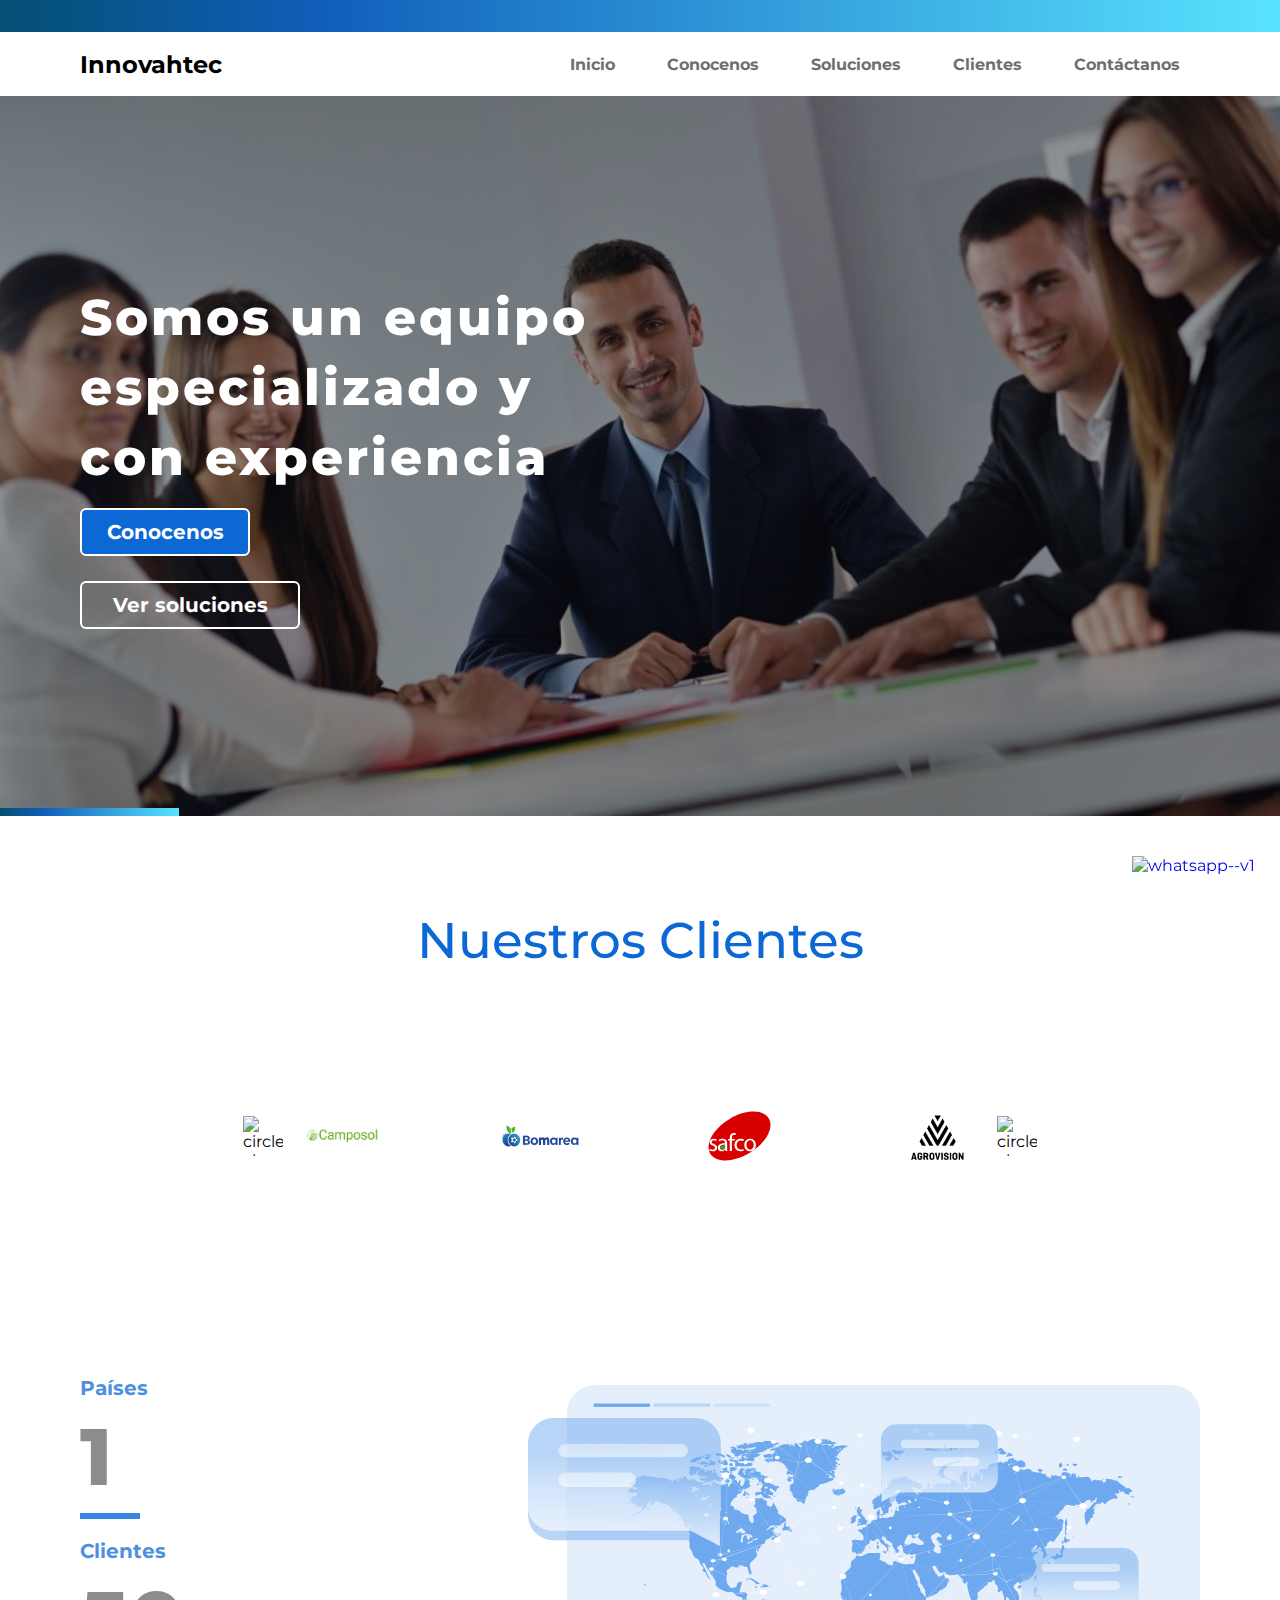
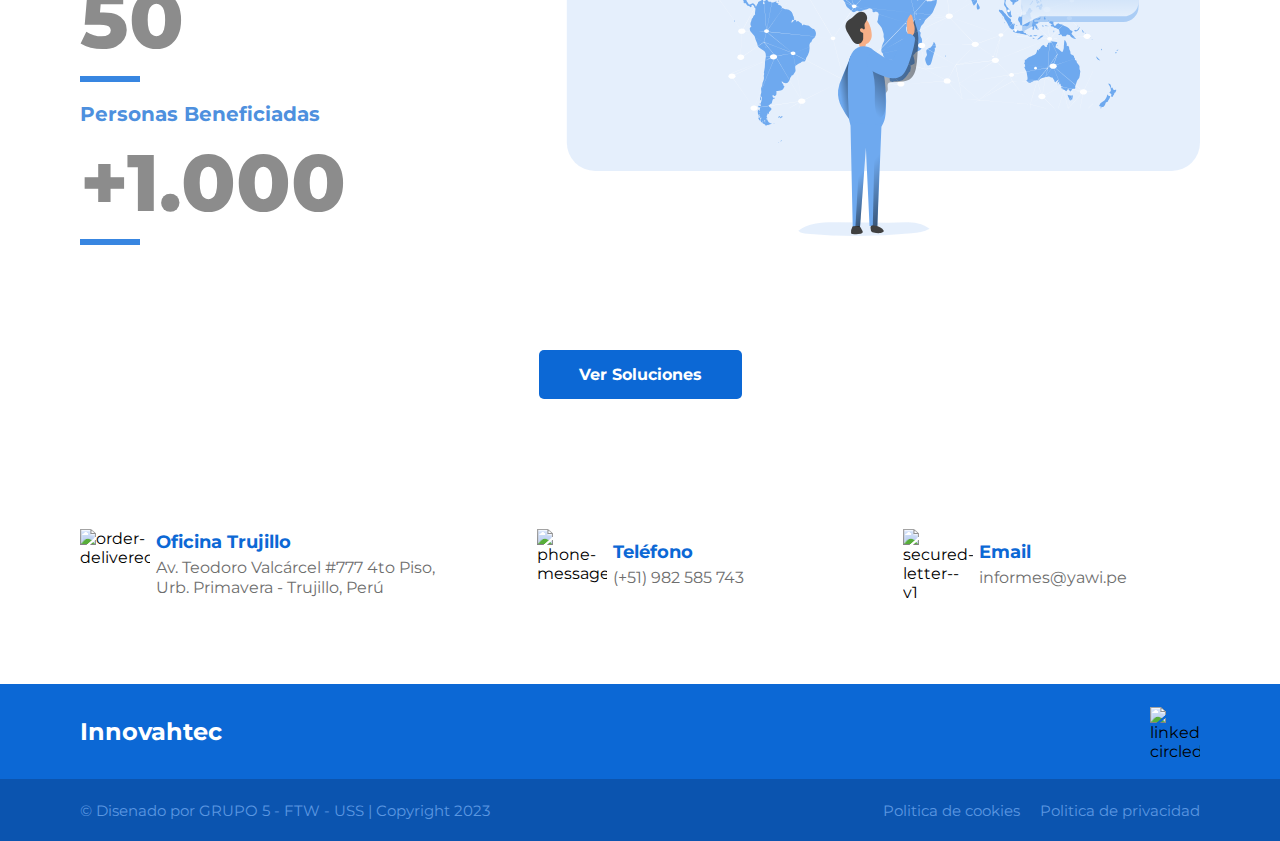
==== commit 61985627: "cambios de ofi" ====
--- a/index.html
+++ b/index.html
@@ -44,7 +44,7 @@
     <main>
         <div class="slider-container">
             <div class="slider-wrapper">
-                <div class="slide flex flex-column">
+                <div class="slide flex flex-column" style="background-image: linear-gradient(300deg, rgba(0, 0, 0, 0.28) 0%, rgba(0, 0, 0, 0.4) 20%), url('img/slider_1.jpg');">
                     <div class="container aux">
                         <i class="las la-8x la-users" style="color: white"></i>
                         <h3>Somos un equipo</h3>
@@ -54,7 +54,7 @@
                         <a class="btn-index-two" href="">Ver soluciones</a>
                     </div>
                 </div>
-                <div class="slide flex flex-column">
+                <div class="slide flex flex-column" style="background-image: linear-gradient(300deg, rgba(0, 0, 0, 0.28) 0%, rgba(0, 0, 0, 0.4) 20%), url('img/slider_2.jpg');">
                     <div class="container aux">
                         <i class="las la-6x la-tools" style="color: white"></i>
                         <h3>Soluciones que</h3>
@@ -64,7 +64,7 @@
                         <a class="btn-index-two" href="">Ver soluciones</a>
                     </div>
                 </div>
-                <div class="slide flex flex-column">
+                <div class="slide flex flex-column" style="background-image: linear-gradient(300deg, rgba(0, 0, 0, 0.28) 0%, rgba(0, 0, 0, 0.35) 20%), url('img/slider_3.jpg');">
                     <div class="container aux">
                         <i class="las la-6x la-microchip" style="color: white"></i>
                         <h3>Cultivamos</h3>
@@ -116,25 +116,28 @@
             <div class="container clientes-slider-container">
                 <div class="clientes-slider-wrapper">
                     <div class="clientes-slide">
-                        <img src="img/cliente_agrovision.png" alt="">
-                    </div>
-                    <div class="clientes-slide">
-                        <img src="img/cliente_agrovision.png" alt="">
-                    </div>
-                    <div class="clientes-slide">
-                        <img src="img/cliente_agrovision.png" alt="">
-                    </div>
-                    <div class="clientes-slide">
-                        <img src="img/cliente_agrovision.png" alt="">
-                    </div>
-                    <div class="clientes-slide">
-                        <img src="img/cliente_agrovision.png" alt="">
-                    </div>
-                    <div class="clientes-slide">
-                        <img src="img/cliente_agrovision.png" alt="">
-                    </div>
-                    <div class="clientes-slide">
-                        <img src="img/cliente_agrovision.png" alt="">
+                        <img src="img/cliente_1.webp" alt="">
+                    </div>
+                    <div class="clientes-slide">
+                        <img src="img/cliente_2.svg" alt="">
+                    </div>
+                    <div class="clientes-slide">
+                        <img src="img/cliente_3.svg" alt="">
+                    </div>
+                    <div class="clientes-slide">
+                        <img src="img/cliente_4.webp" alt="">
+                    </div>
+                    <div class="clientes-slide">
+                        <img src="img/cliente_5.svg" alt="">
+                    </div>
+                    <div class="clientes-slide">
+                        <img src="img/cliente_6.svg" alt="">
+                    </div>
+                    <div class="clientes-slide">
+                        <img src="img/cliente_7.png" alt="">
+                    </div>
+                    <div class="clientes-slide">
+                        <img src="img/cliente_8.svg" alt="">
                     </div>
                 </div>
                 <img class="clientes-prev btn-clientes" width="40" height="40" src="https://img.icons8.com/ios-glyphs/90/43AABE/circled-chevron-left.png" alt="circled-chevron-right"/>
--- a/css/style-new.css
+++ b/css/style-new.css
@@ -327,7 +327,7 @@
 }
 
 .records-wrapper img {
-    width: 700px;
+    width: 60%;
 }
 
 .records-data {
@@ -415,7 +415,7 @@
     width: 100%;
     height: auto;
     padding: 80px 0;
-    border: 2px solid red;
+    /*border: 2px solid red;*/
 }
 
 .quienes-somos-wrapper {
@@ -559,6 +559,7 @@
 .politicas-box {
     gap: 20px;
     flex-wrap: wrap;
+    justify-content: center;
 }
 
 .politicas-card {
@@ -770,7 +771,7 @@
 }
 
 .map-content {
-    border: 2px solid blue;
+    /*border: 2px solid blue;*/
     width: 560px;
 }
 
@@ -780,11 +781,16 @@
     height: 380px
 }
 
-
+@media screen and (max-width: 389px) {
+    .records-graphic {
+        width: 80px;
+    }
+}
 
 @media screen and (max-width: 768px) {
     .container {
-        width: 340px;
+        /*width: 340px;*/
+        width: 90%;
     }
 
     .menu-btn {
@@ -919,12 +925,21 @@
         display: none;
     }
 
+    .records-wrapper img {
+        width: 80%;
+    }
+
+    .records-graphic {
+        width: 100%;
+    }
+
     .contacto-container {
         padding: 45px 0;
     }
 
     .contacto-wrapper {
         gap: 45px;
+        justify-content: center;
     }
 
     .contacto-card {
@@ -954,6 +969,11 @@
 
     .quienes-somos-wrapper {
         gap: 30px;
+        /*border: 2px solid red;*/
+    }
+
+    .quienes-somos-content {
+        width: 100%;
     }
 
     .quienes-somos-figure {
@@ -984,7 +1004,7 @@
     }
 
     .politicas-wrapper {
-        width: 340px;
+        width: 90%;
     }
 
     .politicas-titulo h2 {
@@ -1038,6 +1058,10 @@
         color: #FFFFFF;
     }
 
+    .formulario-content {
+        width: 100%;
+    }
+
     .map-content {
         width: 100%;
     }
@@ -1063,16 +1087,29 @@
     .records-wrapper {
         flex-wrap: wrap;
         gap: 50px;
+        /*border: 2px solid red;*/
+        justify-content: center;
     }
 
     .records-data {
         flex-direction: row;
         justify-content: space-between;
         width: 100%;
+        /*border: 2px solid red;*/
     }
 
     .records-data-content .data-number {
         font-size: 60px;
+    }
+
+    .records-wrapper img {
+        width: 80%;
+        justify-self: center;
+    }
+
+    .records-graphic {
+        /*border: 2px solid red;*/
+        text-align: center;
     }
 
     .contacto-card {
@@ -1082,11 +1119,31 @@
     }
 
     footer .row-bottom {
-        height: 100px;
+        gap: 20px;
+        height: 150px;
     }
 
     footer .row-bottom > div {
         justify-content: center;
+        flex-direction: column;
+        border: 2px solid white;
+        gap: 5px;
+    }
+
+    footer .row-bottom > div > div {
+        flex-direction: column;
+        gap: 20px;
+        border: 2px solid red;
+    }
+
+    .conocenos-portada-container {
+        width: 100%;
+        height: 40vh;
+        max-height: 40vh;
+    }
+
+    .conocenos-portada-container h1 {
+        font-size: 60px;
     }
 
     .quienes-somos-wrapper {
@@ -1098,11 +1155,90 @@
         align-items: center;
         width: 100%;
     }
+
+    .valores-header-wrapper {
+        /*border: 2px solid blue;*/
+        height: 150px;
+    }
+
+    .politicas-wrapper {
+        width: 70%;
+    }
+
+    .soluciones-portada-container {
+        width: 100%;
+        height: 40vh;
+        max-height: 40vh;
+    }
+
+    .soluciones-portada-container h1 {
+        font-size: 60px;
+    }
+
+    .saas-header {
+        flex-direction: row;
+        flex-wrap: wrap;
+    }
+
+    .saas-header-title h2 {
+        font-size: 45px;
+    }
+
+    .saas-article {
+        /*border: 2px solid red;*/
+        gap: 20px;
+    }
+
+    .saas-article-content {
+        /*border: 2px solid blue;*/
+        width: 300px;
+    }
+
+    .saas-article img {
+        /*border: 2px solid red;*/
+    }
+
+    .saas-content-card {
+        gap: 80px 0;
+    }
+
+    .formulario-content {
+        width: 100%;
+    }
+
+    .map-content {
+        width: 100%;
+    }
 }
 
 @media screen and (min-width: 992px) and (max-width: 1199px) {
     .container {
-        width: 970px;
+        /*width: 970px;*/
+        width: 90%;
+    }
+
+    .records-graphic {
+        height: 330px;
+    }
+
+    .contacto-card {
+        width: 290px;
+    }
+
+    .quienes-somos-content {
+        width: 45%;
+    }
+
+    .quienes-somos-figure {
+        width: 45%;
+    }
+
+    .formulario-content {
+        width: 45%;
+    }
+
+    .map-content {
+        width: 45%;
     }
 }
 
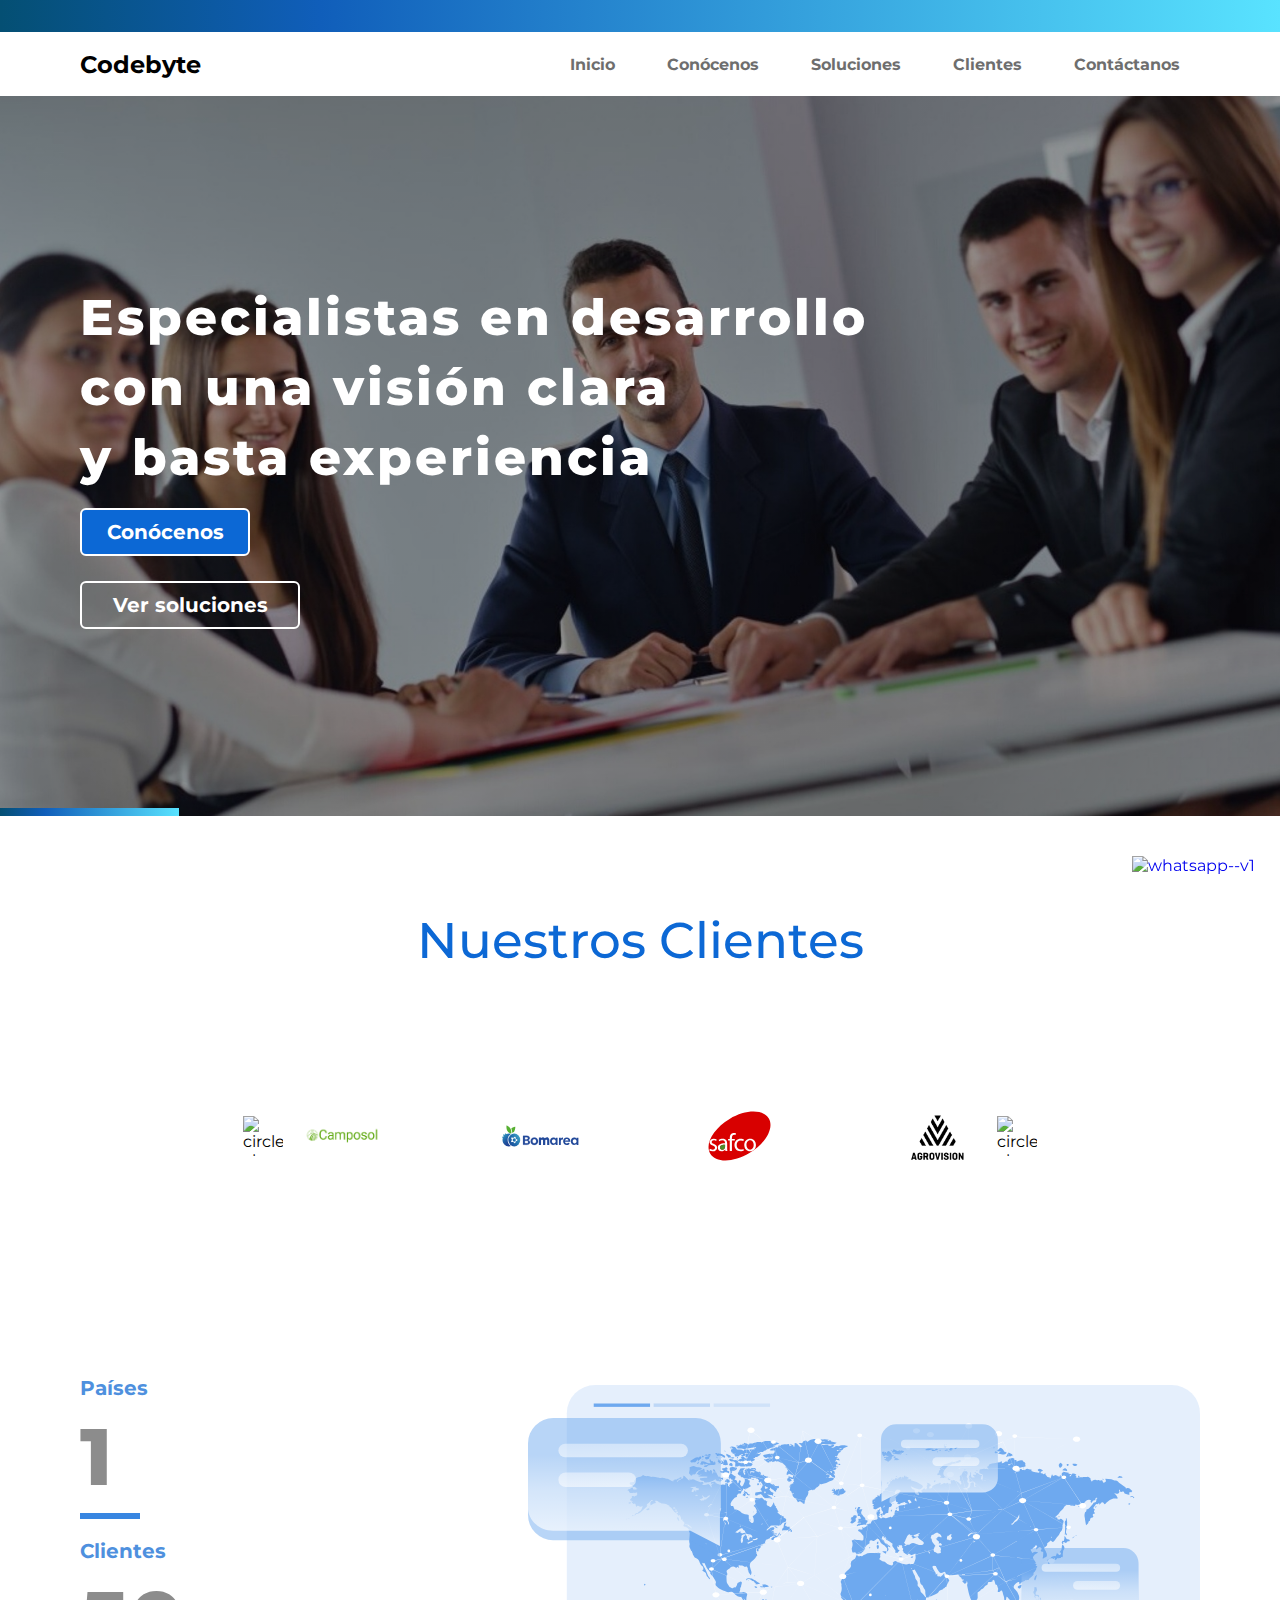
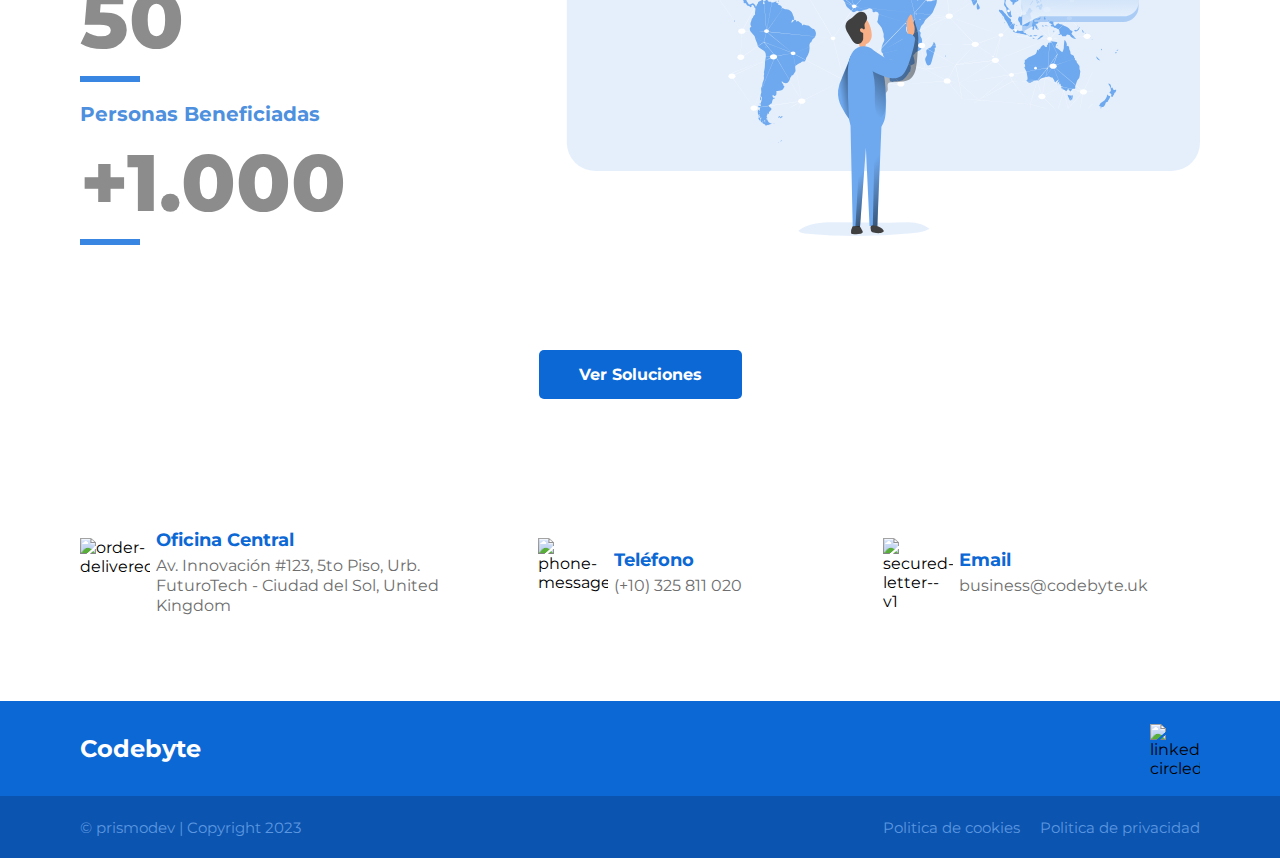
==== commit 139d3b37: "correcciones finales" ====
--- a/index.html
+++ b/index.html
@@ -14,7 +14,7 @@
     <script src="js/header_fixed.js"></script>
     <script src="js/hamburger_menu.js"></script>
 
-    <title>Innovahtec Solutions</title>
+    <title>Codebyte Labs</title>
 </head>
 <body>
     <div class="info-top flex flex-center">
@@ -25,12 +25,12 @@
     <header class="flex flex-center">
         <div class="nav container flex flex-space-between">
             <div>
-                <h2>Innovahtec</h2>
+                <h2>Codebyte</h2>
             </div>
             <div class="menu">
                 <ul class="flex flex-center">
                     <li><a href="index.html">Inicio</a></li>
-                    <li><a href="conocenos.html">Conocenos</a></li>
+                    <li><a href="conocenos.html">Conócenos</a></li>
                     <li><a href="soluciones.html">Soluciones</a></li>
                     <li><a href="clientes.html">Clientes</a></li>
                     <li><a href="contactanos.html">Contáctanos</a></li>
@@ -47,64 +47,33 @@
                 <div class="slide flex flex-column" style="background-image: linear-gradient(300deg, rgba(0, 0, 0, 0.28) 0%, rgba(0, 0, 0, 0.4) 20%), url('img/slider_1.jpg');">
                     <div class="container aux">
                         <i class="las la-8x la-users" style="color: white"></i>
-                        <h3>Somos un equipo</h3>
-                        <h3>especializado y</h3>
-                        <h3>con experiencia</h3>
-                        <a class="btn-index-one" href="">Conocenos</a>
+                        <h3>Especialistas en desarrollo</h3>
+                        <h3>con una visión clara</h3>
+                        <h3>y basta experiencia</h3>
+                        <a class="btn-index-one" href="">Conócenos</a>
                         <a class="btn-index-two" href="">Ver soluciones</a>
                     </div>
                 </div>
                 <div class="slide flex flex-column" style="background-image: linear-gradient(300deg, rgba(0, 0, 0, 0.28) 0%, rgba(0, 0, 0, 0.4) 20%), url('img/slider_2.jpg');">
                     <div class="container aux">
                         <i class="las la-6x la-tools" style="color: white"></i>
-                        <h3>Soluciones que</h3>
-                        <h3>generan valor</h3>
-                        <h3>agregado</h3>
-                        <a class="btn-index-one" href="">Conocenos</a>
+                        <h3>Tecnología que</h3>
+                        <h3>transforma y</h3>
+                        <h3>crea valor</h3>
+                        <a class="btn-index-one" href="">Conócenos</a>
                         <a class="btn-index-two" href="">Ver soluciones</a>
                     </div>
                 </div>
                 <div class="slide flex flex-column" style="background-image: linear-gradient(300deg, rgba(0, 0, 0, 0.28) 0%, rgba(0, 0, 0, 0.35) 20%), url('img/slider_3.jpg');">
                     <div class="container aux">
                         <i class="las la-6x la-microchip" style="color: white"></i>
-                        <h3>Cultivamos</h3>
-                        <h3>tecnologia</h3>
-                        <a class="btn-index-one" href="">Conocenos</a>
+                        <h3>Desarrollamos</h3>
+                        <h3>innovación</h3>
+                        <a class="btn-index-one" href="">Coóocenos</a>
                         <a class="btn-index-two" href="">Ver soluciones</a>
                     </div>
                 </div>
             </div>
-<!--            <div class="slider-wrapper">-->
-<!--                <div class="slide" style="background-image: linear-gradient(300deg, rgba(0, 0, 0, 0.28) 0%, rgba(0, 0, 0, 0.65) 20%), url('img/xd.jpg');">-->
-<!--                    <div class="container xd" style="display: flex; justify-content: center; flex-direction: column; height: 100%;">-->
-<!--                        <i class="las la-8x la-users" style="color: white"></i>-->
-<!--                        <h3 style="font-size: 50px; line-height: 70px; font-weight: 800; color: white; letter-spacing: 3px">Somos un equipo</h3>-->
-<!--                        <h3 style="font-size: 50px; line-height: 70px; font-weight: 800; color: white; letter-spacing: 3px">especializado y</h3>-->
-<!--                        <h3 style="font-size: 50px; line-height: 70px; font-weight: 800; color: white; letter-spacing: 3px">con experiencia</h3>-->
-<!--                        <a style="margin: 15px 0 25px 0; width: 170px; color: white; padding: 10px 0; font-size: 20px; font-weight: 700; text-align: center; background: #0c68d5; border: 2px solid white; border-radius: 6px" href="">Conocenos</a>-->
-<!--                        <a style="width: 220px; color: white; padding: 10px 0; font-size: 20px; font-weight: 700; text-align: center; border: 2px solid white; border-radius: 6px" href="">Ver soluciones</a>-->
-<!--                    </div>-->
-<!--                </div>-->
-<!--                <div class="slide" style="background-image: linear-gradient(300deg, rgba(0, 0, 0, 0.28) 0%, rgba(0, 0, 0, 0.65) 20%), url('img/xd2.jpg');">-->
-<!--                    <div class="container xd" style="display: flex; justify-content: center; flex-direction: column; height: 100%;">-->
-<!--                        <i class="las la-6x la-tools" style="color: white"></i>-->
-<!--                        <h3 style="font-size: 50px; line-height: 70px; font-weight: 800; color: white; letter-spacing: 3px">Soluciones que</h3>-->
-<!--                        <h3 style="font-size: 50px; line-height: 70px; font-weight: 800; color: white; letter-spacing: 3px">generan valor</h3>-->
-<!--                        <h3 style="font-size: 50px; line-height: 70px; font-weight: 800; color: white; letter-spacing: 3px">agregado</h3>-->
-<!--                        <a style="margin: 15px 0 25px 0; width: 170px; color: white; padding: 10px 0; font-size: 20px; font-weight: 700; text-align: center; background: #0c68d5; border: 2px solid white; border-radius: 6px" href="">Conocenos</a>-->
-<!--                        <a style="width: 220px; color: white; padding: 10px 0; font-size: 20px; font-weight: 700; text-align: center; border: 2px solid white; border-radius: 6px" href="">Ver soluciones</a>-->
-<!--                    </div>-->
-<!--                </div>-->
-<!--                <div class="slide" style="background-image: linear-gradient(300deg, rgba(0, 0, 0, 0.28) 0%, rgba(0, 0, 0, 0.65) 20%), url('img/xd3.jpg');">-->
-<!--                    <div class="container xd" style="display: flex; justify-content: center; flex-direction: column; height: 100%;">-->
-<!--                        <i class="las la-6x la-microchip" style="color: white"></i>-->
-<!--                        <h3 style="font-size: 50px; line-height: 70px; font-weight: 800; color: white; letter-spacing: 3px">Cultivamos</h3>-->
-<!--                        <h3 style="font-size: 50px; line-height: 70px; font-weight: 800; color: white; letter-spacing: 3px">tecnologia</h3>-->
-<!--                        <a style="margin: 15px 0 25px 0; width: 170px; color: white; padding: 10px 0; font-size: 20px; font-weight: 700; text-align: center; background: #0c68d5; border: 2px solid white; border-radius: 6px" href="">Conocenos</a>-->
-<!--                        <a style="width: 220px; color: white; padding: 10px 0; font-size: 20px; font-weight: 700; text-align: center; border: 2px solid white; border-radius: 6px" href="">Ver soluciones</a>-->
-<!--                    </div>-->
-<!--                </div>-->
-<!--            </div>-->
             <div class="slider-progress-bar"></div>
             <i class="las la-2x la-angle-double-left prev-slider btn-slider" style="color: grey"></i>
             <i class="las la-2x la-angle-double-right next-slider btn-slider" style="color: grey"></i>
@@ -174,22 +143,22 @@
                 <article class="contacto-card flex flex-center">
                     <img width="70" height="70" src="https://img.icons8.com/ios-glyphs/90/0c68d5/order-delivered.png" alt="order-delivered"/>
                     <div class="text flex-column">
-                        <p>Oficina Trujillo</p>
-                        <p>Av. Teodoro Valcárcel #777 4to Piso, Urb. Primavera - Trujillo, Perú</p>
+                        <p>Oficina Central</p>
+                        <p>Av. Innovación #123, 5to Piso, Urb. FuturoTech - Ciudad del Sol, United Kingdom</p>
                     </div>
                 </article>
                 <article class="contacto-card flex flex-center">
                     <img width="70" height="70" src="https://img.icons8.com/ios-glyphs/70/0c68d5/phone-message.png" alt="phone-message"/>
                     <div class="text flex-column">
                         <p>Teléfono</p>
-                        <p>(+51) 982 585 743</p>
+                        <p>(+10) 325 811 020</p>
                     </div>
                 </article>
                 <article class="contacto-card flex flex-center">
                     <img width="70" height="70" src="https://img.icons8.com/ios-glyphs/70/0c68d5/secured-letter--v1.png" alt="secured-letter--v1"/>
                     <div class="text flex-column">
                         <p>Email</p>
-                        <p>informes@yawi.pe</p>
+                        <p>business@codebyte.uk</p>
                     </div>
                 </article>
             </div>
@@ -205,13 +174,13 @@
     <footer class="flex flex-column flex-center">
         <div class="row-top flex flex-center">
             <div class="container flex flex-space-between">
-                <p>Innovahtec</p>
+                <p>Codebyte</p>
                 <img width="50" height="50" src="https://img.icons8.com/ios-glyphs/50/FFFFFF/linkedin-circled--v1.png" alt="linkedin-circled--v1"/>
             </div>
         </div>
         <div class="row-bottom flex flex-center">
             <div class="container flex flex-space-between" style="flex-wrap: wrap">
-                <p>© Disenado por GRUPO 5 - FTW - USS | Copyright 2023</p>
+                <p>© prismodev | Copyright 2023</p>
                 <div class="flex flex-row" style="gap: 20px; flex-wrap: wrap">
                     <p>Politica de cookies</p>
                     <p>Politica de privacidad</p>
--- a/css/style-new.css
+++ b/css/style-new.css
@@ -29,7 +29,6 @@
 
 .container {
     width: 1120px;
-    /*border: 2px solid red;*/
 }
 
 .flex {
@@ -107,10 +106,6 @@
 
 
 /* ======= F O O T E R */
-
-footer {
-
-}
 
 footer .row-top {
     height: 95px;
@@ -160,9 +155,6 @@
     background-size: cover;
     background-repeat: no-repeat;
 
-    /*display: flex;*/
-    /*flex-direction: column;*/
-    /*align-items: center;*/
     background-color: black;
 }
 
@@ -318,7 +310,6 @@
 
 .records-container {
     padding: 60px 0;
-    /*border: 2px solid red;*/
     gap: 120px;
 }
 
@@ -368,13 +359,11 @@
 
 .contacto-wrapper {
     flex-wrap: wrap;
-    /*border: 2px solid rebeccapurple;*/
 }
 
 .contacto-card {
     width: 370px;
     gap: 6px;
-    /*border: 2px solid red;*/
 }
 
 .contacto-card .text {
@@ -415,7 +404,6 @@
     width: 100%;
     height: auto;
     padding: 80px 0;
-    /*border: 2px solid red;*/
 }
 
 .quienes-somos-wrapper {
@@ -424,7 +412,6 @@
     flex-wrap: wrap;
     align-items: center;
     justify-content: space-between;
-    /*border: 2px solid black;*/
 }
 
 .quienes-somos-container img {
@@ -441,7 +428,6 @@
     width: 545px;
     align-items: flex-start;
     gap: 20px;
-    /*border: 2px solid blue;*/
 }
 
 .quienes-somos-container h3 {
@@ -466,10 +452,6 @@
     line-height: 24px;
 }
 
-.valores-container {
-    /*border: 2px solid blue;*/
-}
-
 .valores-header-wrapper {
     background-size: cover;
     background-repeat: no-repeat;
@@ -488,7 +470,6 @@
     width: 100%;
     gap: 10px;
     padding: 55px 0;
-    /*border: 2px solid red;*/
 }
 
 .valores-content-wrapper .row {
@@ -507,21 +488,18 @@
 
 .politicas-container {
     padding: 55px 0;
-    /*border: 2px solid red;*/
 }
 
 .politicas-wrapper {
     display: flex;
     width: 866px;
     gap: 35px;
-    /*border: 2px solid green;*/
 }
 
 .politicas-header {
     gap: 35px;
     flex-wrap: wrap;
     text-align: center;
-    /*border: 2px solid red;*/
 }
 
 .politicas-titulo {
@@ -543,7 +521,6 @@
 
 .politicas-content {
     gap: 24px;
-    /*border: 2px solid red;*/
 }
 
 .politicas-content p {
@@ -771,7 +748,6 @@
 }
 
 .map-content {
-    /*border: 2px solid blue;*/
     width: 560px;
 }
 
@@ -789,7 +765,6 @@
 
 @media screen and (max-width: 768px) {
     .container {
-        /*width: 340px;*/
         width: 90%;
     }
 
@@ -969,7 +944,6 @@
 
     .quienes-somos-wrapper {
         gap: 30px;
-        /*border: 2px solid red;*/
     }
 
     .quienes-somos-content {
@@ -982,9 +956,6 @@
 
     .quienes-somos-container img {
         height: 420px;
-    }
-
-    .valores-container {
     }
 
     .valores-header-wrapper {
@@ -1087,7 +1058,6 @@
     .records-wrapper {
         flex-wrap: wrap;
         gap: 50px;
-        /*border: 2px solid red;*/
         justify-content: center;
     }
 
@@ -1095,7 +1065,6 @@
         flex-direction: row;
         justify-content: space-between;
         width: 100%;
-        /*border: 2px solid red;*/
     }
 
     .records-data-content .data-number {
@@ -1108,7 +1077,6 @@
     }
 
     .records-graphic {
-        /*border: 2px solid red;*/
         text-align: center;
     }
 
@@ -1133,7 +1101,7 @@
     footer .row-bottom > div > div {
         flex-direction: column;
         gap: 20px;
-        border: 2px solid red;
+        /* border: 2px solid red; */
     }
 
     .conocenos-portada-container {
@@ -1157,7 +1125,6 @@
     }
 
     .valores-header-wrapper {
-        /*border: 2px solid blue;*/
         height: 150px;
     }
 
@@ -1185,17 +1152,11 @@
     }
 
     .saas-article {
-        /*border: 2px solid red;*/
         gap: 20px;
     }
 
     .saas-article-content {
-        /*border: 2px solid blue;*/
         width: 300px;
-    }
-
-    .saas-article img {
-        /*border: 2px solid red;*/
     }
 
     .saas-content-card {
@@ -1213,7 +1174,6 @@
 
 @media screen and (min-width: 992px) and (max-width: 1199px) {
     .container {
-        /*width: 970px;*/
         width: 90%;
     }
 
